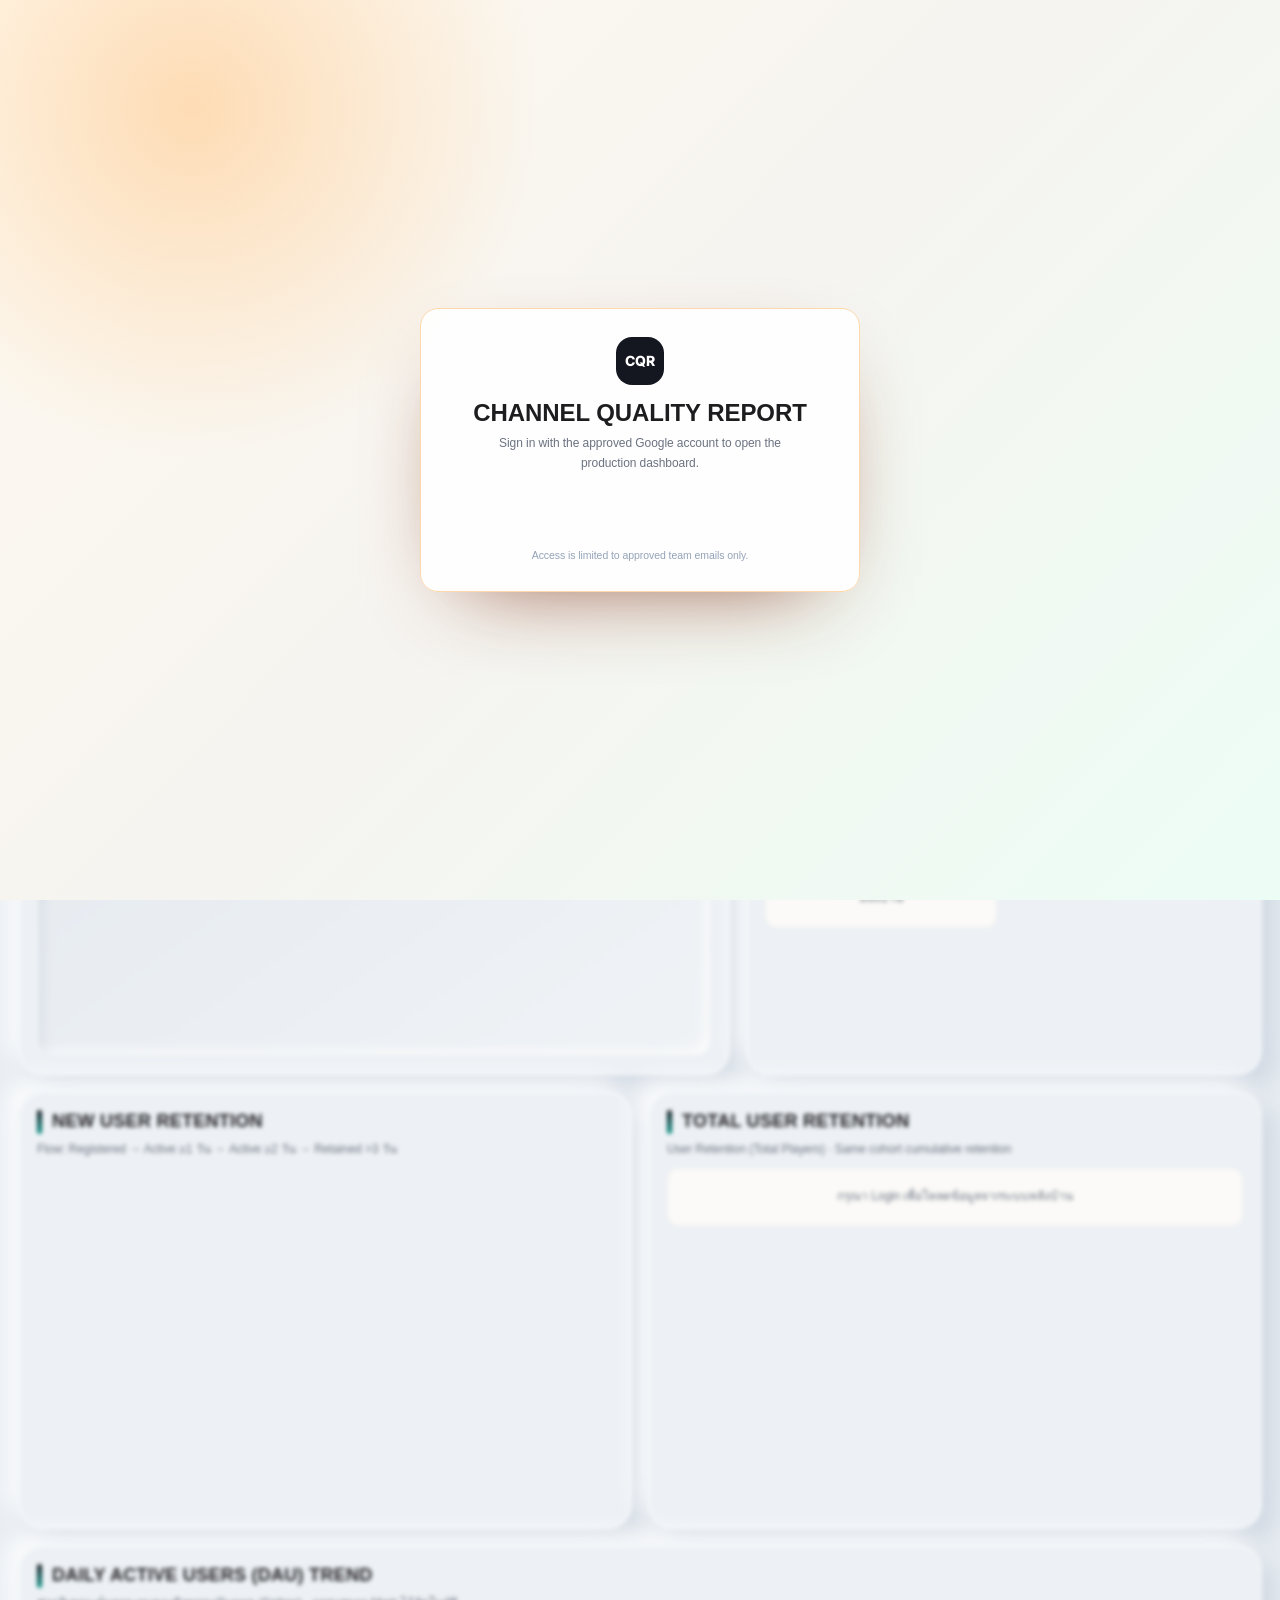
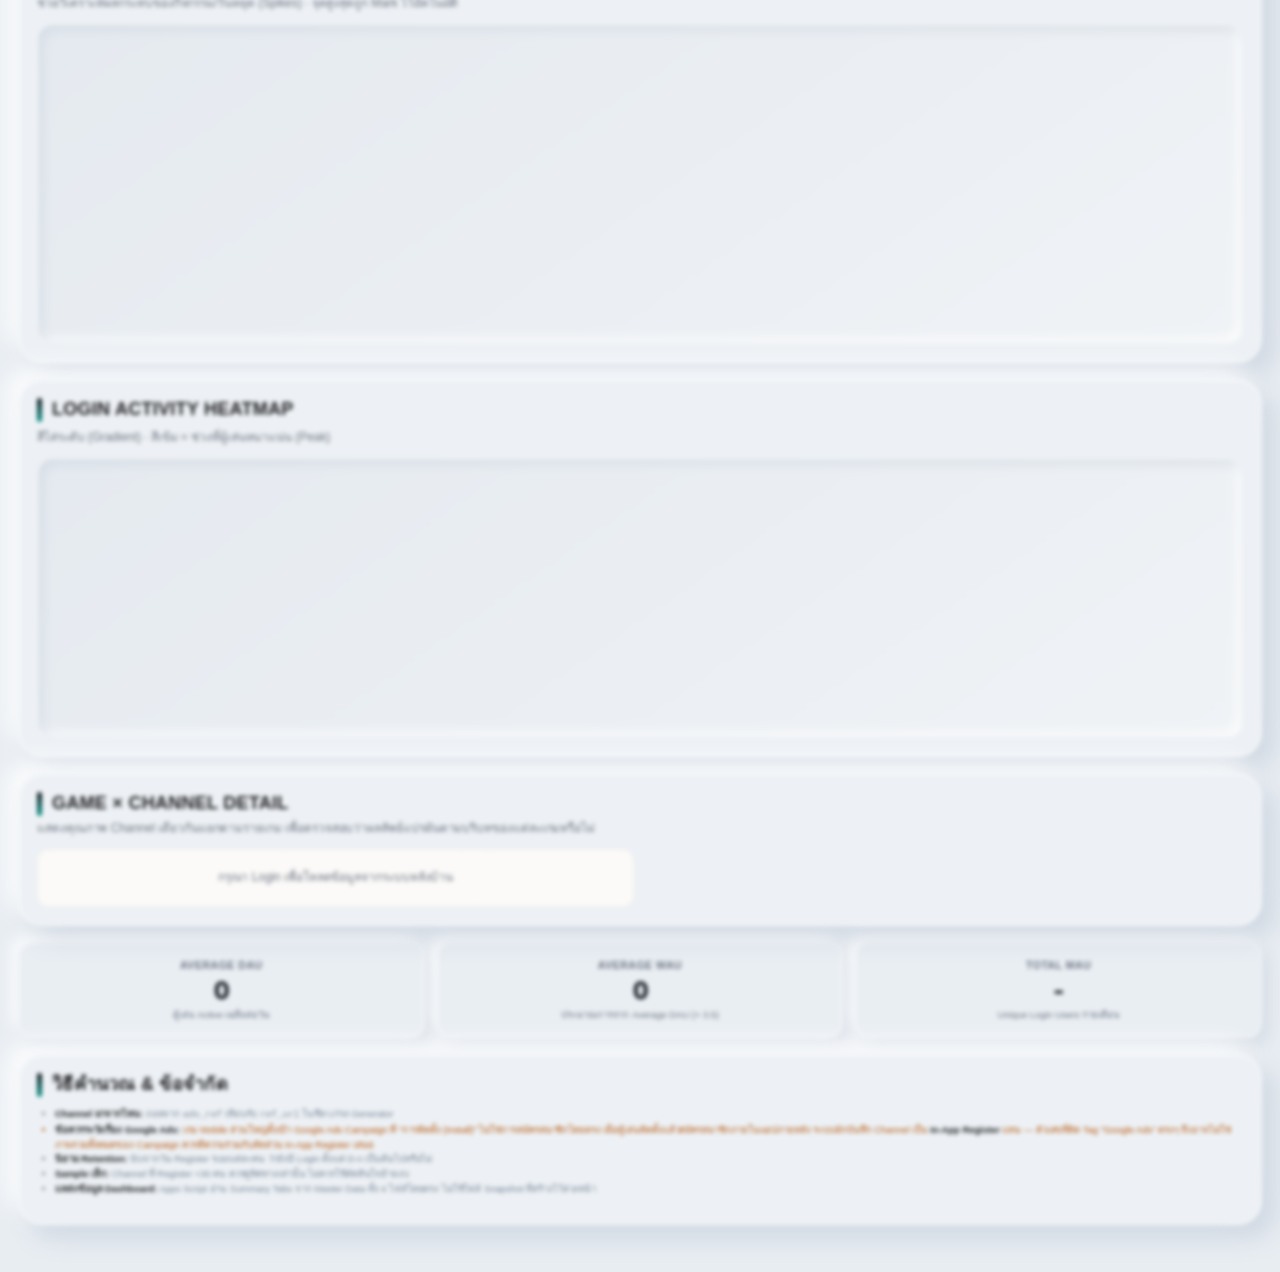
==== copilot.html @ e46ca147 "Improve Data Health layout and auto sync check 3519" ====
<!DOCTYPE html>
<!-- CQR UI V2 PRODUCTION ENTRY: copilot | generated from ui-v2-local/app on 2026-07-31T15:54:55 -->

<html lang="th">
<head>
  <meta charset="UTF-8">
  <meta name="viewport" content="width=device-width, initial-scale=1">
  <title>CQR Report</title>
  <meta name="description" content="CQR Report operations dashboard">
  <link rel="stylesheet" href="./ui-v2-local/app/assets/css/presentation-final/copilot-final.css?v=3519">
  <style id="cqr-daily-retention-critical-icons">.dr-ico{width:18px!important;height:18px!important;max-width:18px!important;max-height:18px!important;flex:none;vertical-align:-3px}.dr-ico-sm{width:15px!important;height:15px!important;max-width:15px!important;max-height:15px!important}.dr-ico-lg{width:22px!important;height:22px!important;max-width:22px!important;max-height:22px!important}</style>
  <link id="cqr-daily-retention-v3502-style" rel="stylesheet" href="./ui-v2-local/app/assets/css/daily-retention.css?v=3502">
  <!-- CQR SHARED SIDEBAR START -->
  <link rel="stylesheet" href="./ui-v2-local/app/assets/css/shared-shell/shared-sidebar-host.css">
  <!-- CQR SHARED SIDEBAR END -->
</head>
<body>
  <div id="app" class="app-shell">
    <cqr-shared-sidebar id="sidebar" aria-label="Main navigation"></cqr-shared-sidebar>
    <div class="app-main">
      <header id="topbar" class="topbar"></header>
      <main id="page-content" class="page-content" tabindex="-1"></main>
    </div>
  </div>
  <div id="modal-root"></div>
  <div id="toast-root" class="toast-root" aria-live="polite"></div>
  <script type="module" src="./ui-v2-local/app/assets/js/presentation-final/app.js?v=3519"></script>
  <!-- CQR SHARED SIDEBAR START -->
  <script src="./ui-v2-local/app/assets/js/shared-shell/shared-sidebar.js?v=3518"></script>
  <!-- CQR SHARED SIDEBAR END -->
</body>
</html>
---- ui-v2-local/app/assets/css/presentation-final/copilot-final.css ----
/* ===== SOURCE: tokens.css ===== */
:root {
  --font-body: -apple-system, BlinkMacSystemFont, "SF Pro Text", "SF Pro Display", "Helvetica Neue", "Sukhumvit Set", "Thonburi", "Noto Sans Thai", Arial, sans-serif;
  --font-display: -apple-system, BlinkMacSystemFont, "SF Pro Display", "Helvetica Neue", "Sukhumvit Set", "Thonburi", "Noto Sans Thai", Arial, sans-serif;

  --bg: #e9edf3;
  --bg-2: #f2f4f7;
  --surface: #eef1f5;
  --surface-raised: #f7f8fa;
  --paper: #ffffff;
  --ink: #1d1d1f;
  --ink-2: #3a3a3c;
  --muted: #6e6e73;
  --faint: #9a9aa0;
  --line: rgba(29, 29, 31, .095);
  --line-strong: rgba(29, 29, 31, .16);

  --charcoal: #1d1d1f;
  --charcoal-2: #303034;
  --warm: #ff7a45;
  --warm-2: #ff9b70;
  --warm-soft: #fff0e8;
  --warm-softer: #f8eee9;
  --green: #21875a;
  --green-soft: #e7f6ed;
  --amber: #b66a13;
  --amber-soft: #fff4df;
  --red: #c83c55;
  --red-soft: #fdecef;
  --info: #50657d;
  --info-soft: #e9eff5;
  --purple: #7661a8;
  --purple-soft: #f0edf8;

  --sidebar-width: 286px;
  --sidebar-collapsed-width: 86px;
  --radius-xs: 10px;
  --radius-sm: 14px;
  --radius-md: 18px;
  --radius-lg: 24px;
  --radius-xl: 30px;

  --shadow-raised:
    10px 10px 24px rgba(157, 168, 186, .26),
    -10px -10px 24px rgba(255, 255, 255, .86);
  --shadow-raised-sm:
    5px 5px 13px rgba(157, 168, 186, .23),
    -5px -5px 13px rgba(255, 255, 255, .82);
  --shadow-inset:
    inset 3px 3px 8px rgba(157, 168, 186, .18),
    inset -3px -3px 8px rgba(255, 255, 255, .74);
  --shadow-warm:
    10px 10px 24px rgba(157, 168, 186, .24),
    -10px -10px 24px rgba(255, 255, 255, .84),
    0 0 0 1px rgba(255, 122, 69, .14),
    0 12px 34px rgba(255, 122, 69, .12);
  --shadow-menu: 0 22px 60px rgba(32, 36, 44, .18);
  --ease: cubic-bezier(.2, .75, .2, 1);
}

/* ===== SOURCE: base.css ===== */
* { box-sizing: border-box; }
html { min-width: 320px; background: var(--bg); }
body {
  margin: 0;
  min-height: 100vh;
  color: var(--ink);
  background:
    radial-gradient(circle at 10% 2%, rgba(255,255,255,.96), transparent 27%),
    radial-gradient(circle at 87% 4%, rgba(255,240,232,.52), transparent 22%),
    var(--bg);
  font-family: var(--font-body);
  font-size: 14px;
  line-height: 1.47;
  letter-spacing: -.005em;
  -webkit-font-smoothing: antialiased;
  text-rendering: optimizeLegibility;
}
button, input, select, textarea { font: inherit; color: inherit; }
button, a { -webkit-tap-highlight-color: transparent; }
button { border: 0; }
a { color: inherit; text-decoration: none; }
h1,h2,h3,h4,p { margin-top: 0; }
svg { display: block; }
.num { font-variant-numeric: tabular-nums; letter-spacing: -.025em; }
.is-hidden { display: none !important; }
.sr-only { position:absolute;width:1px;height:1px;padding:0;margin:-1px;overflow:hidden;clip:rect(0,0,0,0);white-space:nowrap;border:0; }
:focus-visible { outline: 3px solid rgba(255, 122, 69, .30); outline-offset: 3px; }
::selection { background: rgba(255, 122, 69, .22); }

/* ===== SOURCE: layout.css ===== */
.app-shell {
  min-height: 100vh;
  display: grid;
  grid-template-columns: var(--sidebar-width) minmax(0, 1fr);
  gap: 18px;
  padding: 14px;
  transition: grid-template-columns 240ms var(--ease);
}
.app-shell.sidebar-collapsed { grid-template-columns: var(--sidebar-collapsed-width) minmax(0,1fr); }
.sidebar {
  position: sticky;
  top: 14px;
  height: calc(100vh - 28px);
  display: flex;
  flex-direction: column;
  overflow: hidden;
  border: 1px solid rgba(255,255,255,.72);
  border-radius: var(--radius-xl);
  background: rgba(239,242,247,.92);
  box-shadow: var(--shadow-raised);
  backdrop-filter: blur(22px);
}
.app-main { min-width: 0; }
.topbar {
  position: sticky;
  z-index: 30;
  top: 14px;
  min-height: 106px;
  display: flex;
  align-items: center;
  justify-content: space-between;
  gap: 22px;
  margin-bottom: 18px;
  padding: 17px 20px;
  border: 1px solid rgba(255,255,255,.74);
  border-radius: var(--radius-lg);
  background: rgba(239,242,247,.88);
  box-shadow: var(--shadow-raised-sm);
  backdrop-filter: blur(20px);
}
.page-content { min-width: 0; padding: 2px 2px 38px; }
.page-grid { display:grid; gap:18px; }
.grid-2 { display:grid; grid-template-columns: repeat(2,minmax(0,1fr)); gap:16px; }
.grid-3 { display:grid; grid-template-columns: repeat(3,minmax(0,1fr)); gap:16px; }
.grid-4 { display:grid; grid-template-columns: repeat(4,minmax(0,1fr)); gap:16px; }
.grid-main-aside { display:grid; grid-template-columns:minmax(0,1.7fr) minmax(300px,.75fr); gap:16px; align-items:start; }
.grid-wide-aside { display:grid; grid-template-columns:minmax(0,1.35fr) minmax(340px,.65fr); gap:16px; align-items:start; }
.span-2 { grid-column: span 2; }

/* ===== SOURCE: components.css ===== */
/* Brand and sidebar */
.brand-block { display:flex;align-items:center;gap:11px;padding:20px 17px 14px;position:relative; }
.brand-mark {
  width:43px;height:43px;display:grid;place-items:center;flex:0 0 auto;border-radius:14px;
  color:#fff;background:linear-gradient(145deg,#2d2d30,#141416);
  box-shadow:6px 6px 14px rgba(35,37,42,.28),-5px -5px 14px rgba(255,255,255,.7);
}
.brand-mark .app-icon { width:23px;height:23px; }
.brand-name { font-size:18px;line-height:1.05;font-weight:700;letter-spacing:-.035em; }
.brand-subtitle { margin-top:4px;color:var(--muted);font-size:9.5px;font-weight:650;letter-spacing:.075em;text-transform:uppercase; }
.sidebar-toggle {
  width:36px;height:36px;display:grid;place-items:center;margin-left:auto;border-radius:12px;background:var(--surface);
  box-shadow:var(--shadow-raised-sm);cursor:pointer;transition:transform 160ms var(--ease),box-shadow 160ms var(--ease),background 160ms var(--ease);
}
.sidebar-toggle:hover { transform:translateY(-1px);background:var(--surface-raised); }
.sidebar-toggle:active { transform:none;box-shadow:var(--shadow-inset); }
.sidebar-scroll { min-height:0;flex:1;overflow-y:auto;padding:3px 13px 14px;scrollbar-width:thin; }
.nav-group + .nav-group { margin-top:22px; }
.nav-group-label { margin:0 10px 8px;color:var(--faint);font-size:10px;font-weight:650;letter-spacing:.075em;text-transform:uppercase; }
.nav-list { display:grid;gap:6px; }
.nav-item,.nav-parent,.nav-child {
  width:100%;min-height:43px;display:flex;align-items:center;gap:11px;padding:0 13px;border-radius:999px;
  background:transparent;color:#667084;cursor:pointer;text-align:left;
  transition:color 150ms var(--ease),background 150ms var(--ease),box-shadow 150ms var(--ease),transform 150ms var(--ease);
}
.nav-item:hover,.nav-parent:hover,.nav-child:hover { color:var(--ink);background:rgba(255,255,255,.5);box-shadow:var(--shadow-raised-sm);transform:translateY(-1px); }
.nav-item:active,.nav-parent:active,.nav-child:active { transform:none;box-shadow:var(--shadow-inset); }
.nav-item.active,.nav-child.active {
  color:#fff;background:linear-gradient(145deg,#29292c,#151517);
  box-shadow:6px 7px 15px rgba(45,48,56,.24),-5px -5px 14px rgba(255,255,255,.6);
}
.nav-parent.section-active { color:var(--ink);font-weight:650;background:rgba(255,240,232,.64); }
.nav-icon,.app-icon { width:19px;height:19px;flex:0 0 auto;fill:none;stroke:currentColor;stroke-width:1.8;stroke-linecap:round;stroke-linejoin:round; }
.nav-text { min-width:0;flex:1;font-size:13.5px;font-weight:600;white-space:nowrap; }
.nav-chevron { width:14px;height:14px;transition:transform 170ms var(--ease); }
.nav-parent[aria-expanded="true"] .nav-chevron { transform:rotate(180deg); }
.nav-children { display:grid;grid-template-rows:0fr;transition:grid-template-rows 190ms var(--ease); }
.nav-children.open { grid-template-rows:1fr; }
.nav-children-inner { min-height:0;overflow:hidden;display:grid;gap:4px;padding-left:18px; }
.nav-children.open .nav-children-inner { padding-top:6px;padding-bottom:4px; }
.nav-child { min-height:37px;font-size:12.5px; }
.nav-child .nav-icon { width:17px;height:17px; }
.sidebar-footer { position:relative;padding:13px;border-top:1px solid var(--line); }
.profile-card {
  width:100%;display:grid;grid-template-columns:40px minmax(0,1fr) auto;align-items:center;gap:10px;padding:10px 11px;
  border-radius:17px;background:var(--surface);box-shadow:var(--shadow-raised-sm);cursor:pointer;text-align:left;
  transition:transform 150ms var(--ease),box-shadow 150ms var(--ease),background 150ms var(--ease);
}
.profile-card:hover { transform:translateY(-1px);background:var(--surface-raised); }
.profile-card:active { transform:none;box-shadow:var(--shadow-inset); }
.profile-avatar { width:40px;height:40px;display:grid;place-items:center;border-radius:50%;background:#fff;color:#495b70;font-size:14px;font-weight:700;box-shadow:var(--shadow-raised-sm); }
.profile-name { overflow:hidden;font-size:13.5px;font-weight:650;text-overflow:ellipsis;white-space:nowrap; }
.profile-meta { overflow:hidden;margin-top:2px;color:var(--muted);font-size:10.5px;text-overflow:ellipsis;white-space:nowrap; }
.profile-more { width:22px;height:22px;display:grid;place-items:center;color:var(--ink); }
.profile-popover {
  position:absolute;z-index:90;left:13px;right:13px;bottom:77px;display:none;padding:7px;border:1px solid rgba(255,255,255,.8);
  border-radius:17px;background:rgba(250,250,251,.97);box-shadow:var(--shadow-menu);backdrop-filter:blur(18px);
}
.profile-popover.open { display:grid;gap:3px;animation:menu-in 160ms var(--ease); }
.profile-menu-item { min-height:39px;display:flex;align-items:center;gap:10px;padding:0 11px;border-radius:11px;background:transparent;color:var(--ink-2);cursor:pointer;text-align:left;font-size:12.5px;font-weight:600; }
.profile-menu-item:hover { background:#ececef;color:var(--ink); }
.profile-menu-item.signout:hover { background:var(--red-soft);color:var(--red); }
@keyframes menu-in { from{opacity:0;transform:translateY(6px) scale(.98)} }

/* Collapsed sidebar */
.app-shell.sidebar-collapsed .brand-copy,.app-shell.sidebar-collapsed .nav-group-label,.app-shell.sidebar-collapsed .nav-text,.app-shell.sidebar-collapsed .nav-chevron,.app-shell.sidebar-collapsed .profile-copy,.app-shell.sidebar-collapsed .profile-more { display:none; }
.app-shell.sidebar-collapsed .brand-block { justify-content:center;padding-inline:9px; }
.app-shell.sidebar-collapsed .sidebar-toggle { position:absolute;top:21px;right:-8px;width:28px;height:28px; }
.app-shell.sidebar-collapsed .sidebar-scroll { padding-inline:9px; }
.app-shell.sidebar-collapsed .nav-item,.app-shell.sidebar-collapsed .nav-parent,.app-shell.sidebar-collapsed .nav-child { justify-content:center;padding:0; }
.app-shell.sidebar-collapsed .nav-children { display:none; }
.app-shell.sidebar-collapsed .profile-card { grid-template-columns:1fr;padding:8px; }
.app-shell.sidebar-collapsed .profile-avatar { margin:auto; }
.app-shell.sidebar-collapsed .profile-popover { left:76px;right:auto;bottom:14px;width:190px; }

/* Topbar */
.page-heading { min-width:210px; }
.page-eyebrow { color:var(--warm);font-size:10px;font-weight:700;letter-spacing:.09em;text-transform:uppercase; }
.page-title { margin:2px 0 0;font-size:clamp(30px,2.65vw,42px);line-height:1.04;font-weight:680;letter-spacing:-.052em; }
.page-description { margin:8px 0 0;color:var(--muted);font-size:12px; }
.topbar-actions { display:flex;align-items:center;justify-content:flex-end;gap:9px;flex-wrap:wrap; }
.filter-control { min-height:45px;display:flex;align-items:center;gap:8px;padding:0 12px;border-radius:15px;background:var(--surface);box-shadow:var(--shadow-raised-sm); }
.filter-control .app-icon { width:17px;height:17px;color:#555b64; }
.filter-copy { display:grid;line-height:1.05; }
.filter-label { color:var(--muted);font-size:9px;font-weight:600; }
.filter-control select { min-width:80px;border:0;outline:0;appearance:none;background:transparent;font-size:12.5px;font-weight:650;cursor:pointer; }
.period-segment { display:flex;align-items:center;padding:4px;border-radius:999px;background:#dedfe4;box-shadow:var(--shadow-inset); }
.segment-button { min-height:36px;padding:0 13px;border-radius:999px;background:transparent;color:#4e4e53;cursor:pointer;font-size:11.5px;font-weight:600;transition:all 150ms var(--ease); }
.segment-button:hover { color:var(--ink); }
.segment-button.active { background:var(--charcoal);color:#fff;box-shadow:0 6px 14px rgba(29,29,31,.22); }
.export-menu { position:relative; }
.export-trigger { min-height:45px;display:flex;align-items:center;gap:8px;padding:0 15px;border-radius:15px;background:var(--charcoal);color:#fff;box-shadow:0 8px 18px rgba(29,29,31,.2);cursor:pointer;font-size:12px;font-weight:650; }
.export-trigger:hover { background:#323236;transform:translateY(-1px); }
.export-trigger:active { transform:none; }
.export-popover { position:absolute;z-index:80;right:0;top:52px;width:190px;display:none;padding:7px;border-radius:15px;background:rgba(251,251,252,.98);box-shadow:var(--shadow-menu);border:1px solid rgba(255,255,255,.85); }
.export-menu.open .export-popover { display:grid;gap:3px;animation:menu-in 150ms var(--ease); }
.export-option { min-height:39px;display:flex;align-items:center;gap:9px;padding:0 10px;border-radius:10px;background:transparent;cursor:pointer;text-align:left;font-size:12px;font-weight:600; }
.export-option:hover { background:var(--warm-soft);color:#8c3f1e; }

/* Universal cards and controls */
.surface-card { position:relative;overflow:hidden;border:1px solid rgba(255,255,255,.65);border-radius:var(--radius-lg);background:var(--surface);box-shadow:var(--shadow-raised); }
.surface-card::before { content:"";position:absolute;inset:0;z-index:0;pointer-events:none;background:linear-gradient(145deg,rgba(255,255,255,.40),transparent 48%,rgba(150,161,180,.03)); }
.surface-card > * { position:relative;z-index:1; }
.surface-card.warm-card { background:linear-gradient(145deg,#f9f4f1,#eee5e0);box-shadow:var(--shadow-warm); }
.card-header { display:flex;align-items:flex-start;justify-content:space-between;gap:14px;padding:20px 22px 0; }
.card-title { margin:0;font-size:17px;line-height:1.25;font-weight:660;letter-spacing:-.025em; }
.card-description { margin:5px 0 0;color:var(--muted);font-size:11.5px;line-height:1.48; }
.card-body { padding:19px 22px 22px; }
.card-footer { display:flex;align-items:center;justify-content:space-between;gap:10px;padding:0 22px 20px; }
.button { min-height:42px;display:inline-flex;align-items:center;justify-content:center;gap:8px;padding:0 16px;border-radius:999px;background:var(--surface);box-shadow:var(--shadow-raised-sm);cursor:pointer;font-size:12.5px;font-weight:650;transition:all 150ms var(--ease); }
.button:hover { transform:translateY(-1px);background:var(--surface-raised); }
.button:active { transform:none;box-shadow:var(--shadow-inset); }
.button.primary { background:var(--charcoal);color:#fff;box-shadow:0 8px 18px rgba(29,29,31,.2); }
.button.primary:hover { background:#333336; }
.button.warm { background:linear-gradient(145deg,var(--warm-2),var(--warm));color:#fff;box-shadow:0 9px 20px rgba(255,122,69,.24); }
.button.warm:hover { filter:saturate(1.05); }
.button.danger { background:var(--red-soft);color:var(--red);box-shadow:none; }
.button.ghost { background:transparent;box-shadow:none;border:1px solid var(--line-strong); }
.button.small { min-height:34px;padding:0 12px;font-size:11.5px; }
.button:disabled { opacity:.45;cursor:not-allowed;transform:none;box-shadow:none; }
.icon-button { width:40px;height:40px;display:grid;place-items:center;border-radius:50%;background:var(--surface);box-shadow:var(--shadow-raised-sm);cursor:pointer;transition:all 150ms var(--ease); }
.icon-button:hover { transform:translateY(-1px);background:var(--surface-raised); }
.icon-button:active { transform:none;box-shadow:var(--shadow-inset); }
.status-pill { min-height:26px;display:inline-flex;align-items:center;gap:6px;padding:0 10px;border-radius:999px;font-size:10.5px;font-weight:650;white-space:nowrap; }
.status-pill.ready { background:var(--green-soft);color:var(--green); }
.status-pill.running { background:var(--info-soft);color:var(--info); }
.status-pill.warning { background:var(--amber-soft);color:var(--amber); }
.status-pill.danger { background:var(--red-soft);color:var(--red); }
.status-pill.warm { background:var(--warm-soft);color:#a64b24; }
.form-control { width:100%;min-height:44px;border:0;border-radius:14px;background:var(--surface);box-shadow:var(--shadow-inset);padding:0 13px;outline:0;font-size:12.5px; }
textarea.form-control { min-height:96px;padding-top:12px;resize:vertical; }
.form-control:focus { box-shadow:var(--shadow-inset),0 0 0 2px rgba(255,122,69,.22); }
.form-field { display:grid;gap:6px; }
.form-label { color:var(--muted);font-size:10px;font-weight:650;letter-spacing:.045em;text-transform:uppercase; }
.form-help { color:var(--muted);font-size:10.5px;line-height:1.5; }
.form-grid { display:grid;grid-template-columns:repeat(3,minmax(0,1fr));gap:12px; }
.toolbar { display:flex;align-items:center;gap:9px;flex-wrap:wrap; }
.divider { height:1px;background:var(--line); }
.metric-grid { display:grid;grid-template-columns:repeat(4,minmax(0,1fr));gap:12px; }
.metric-box { padding:13px;border-radius:15px;background:rgba(255,255,255,.36);box-shadow:var(--shadow-inset); }
.metric-label { color:var(--faint);font-size:9.5px;font-weight:650;letter-spacing:.055em;text-transform:uppercase; }
.metric-value { margin-top:5px;font-size:16px;font-weight:680;overflow-wrap:anywhere; }
.progress-track { height:7px;overflow:hidden;border-radius:99px;background:#dfe3e9;box-shadow:var(--shadow-inset); }
.progress-fill { height:100%;border-radius:inherit;background:linear-gradient(90deg,var(--warm),var(--warm-2));transition:width 380ms var(--ease); }
.list-stack { display:grid;gap:9px; }
.list-item { display:flex;align-items:flex-start;gap:11px;padding:12px 13px;border-radius:15px;background:rgba(255,255,255,.42);box-shadow:var(--shadow-raised-sm); }
.list-item-icon { width:36px;height:36px;display:grid;place-items:center;flex:0 0 auto;border-radius:12px;background:var(--warm-soft);color:var(--warm); }
.list-item-title { font-size:12.5px;font-weight:650; }
.list-item-meta { margin-top:3px;color:var(--muted);font-size:10.5px;line-height:1.5; }
.notice { padding:12px 14px;border-radius:14px;font-size:11.5px;line-height:1.55; }
.notice.info { background:var(--info-soft);color:#40566d; }
.notice.warm { background:var(--warm-soft);color:#884222; }
.notice.success { background:var(--green-soft);color:#17613f; }
.notice.danger { background:var(--red-soft);color:#9d2e43; }
.empty-state { padding:28px;border:1px dashed var(--line-strong);border-radius:17px;text-align:center;color:var(--muted); }
.table-wrap { overflow:auto;border-radius:16px;background:rgba(255,255,255,.34); }
table { width:100%;border-collapse:collapse;font-size:11.5px; }
th { padding:10px 11px;border-bottom:1px solid var(--line-strong);color:var(--muted);font-size:9.5px;font-weight:650;letter-spacing:.045em;text-align:left;text-transform:uppercase;white-space:nowrap; }
td { padding:11px;border-bottom:1px solid var(--line);vertical-align:top; }
tbody tr:last-child td { border-bottom:0; }
tbody tr:hover { background:rgba(255,255,255,.38); }
.checkbox-row { display:flex;align-items:flex-start;gap:9px; }
.checkbox-row input { margin-top:2px;accent-color:var(--charcoal); }
.segmented { display:inline-flex;padding:4px;border-radius:999px;background:#dedfe4;box-shadow:var(--shadow-inset); }
.segmented button { min-height:35px;padding:0 14px;border-radius:999px;background:transparent;color:#4d4d51;cursor:pointer;font-size:11.5px;font-weight:600; }
.segmented button.active { background:var(--charcoal);color:#fff;box-shadow:0 6px 14px rgba(29,29,31,.2); }
.stepper { display:grid;grid-template-columns:repeat(4,minmax(0,1fr));gap:8px; }
.step { display:grid;gap:6px;padding:12px;border-radius:15px;background:rgba(255,255,255,.38);border:1px solid transparent; }
.step.active { border-color:rgba(255,122,69,.28);background:var(--warm-soft); }
.step.done { background:var(--green-soft); }
.step-index { width:25px;height:25px;display:grid;place-items:center;border-radius:50%;background:var(--charcoal);color:#fff;font-size:10px;font-weight:700; }
.step.done .step-index { background:var(--green); }
.step-title { font-size:11.5px;font-weight:650; }
.step-meta { color:var(--muted);font-size:9.5px; }
.code-chip { display:inline-flex;padding:3px 7px;border-radius:7px;background:rgba(255,255,255,.55);font-family:ui-monospace,SFMono-Regular,Menlo,monospace;font-size:10px;overflow-wrap:anywhere; }
.toast-root { position:fixed;z-index:120;right:20px;bottom:20px;display:grid;gap:9px; }
.toast { min-width:250px;max-width:370px;padding:13px 15px;border-radius:14px;background:var(--charcoal);color:#fff;box-shadow:var(--shadow-menu);font-size:12px;animation:toast-in 180ms var(--ease); }
@keyframes toast-in { from{opacity:0;transform:translateY(8px)} }
.modal-backdrop { position:fixed;z-index:110;inset:0;display:grid;place-items:center;padding:20px;background:rgba(40,42,48,.28);backdrop-filter:blur(5px); }
.modal { width:min(560px,100%);border-radius:22px;background:var(--surface-raised);box-shadow:var(--shadow-menu);padding:22px; }
.modal h3 { margin-bottom:6px;font-size:20px;font-weight:680; }
.modal p { color:var(--muted);font-size:12px; }

/* ===== SOURCE: pages.css ===== */
/* Dashboard */
.kpi-card { min-height:128px;display:grid;grid-template-columns:50px minmax(0,1fr);align-items:center;gap:14px;padding:18px; }
.kpi-icon { width:50px;height:50px;display:grid;place-items:center;border-radius:16px;background:var(--surface);box-shadow:var(--shadow-raised-sm);color:var(--info); }
.kpi-icon.warm { background:var(--warm-soft);color:var(--warm); }
.kpi-icon.green { background:var(--green-soft);color:var(--green); }
.kpi-icon.purple { background:var(--purple-soft);color:var(--purple); }
.kpi-label { color:var(--muted);font-size:10.5px;font-weight:600; }
.kpi-value { margin-top:2px;font-size:29px;line-height:1;font-weight:700;letter-spacing:-.045em; }
.kpi-foot { margin-top:5px;color:var(--faint);font-size:10px; }
.delta { display:inline-flex;align-items:center;gap:4px;margin-left:4px;font-weight:650; }
.delta.up { color:var(--green); }.delta.down { color:var(--red); }
.overview-layout { display:grid;grid-template-columns:minmax(0,.8fr) minmax(0,1.2fr);gap:16px; }
.overview-stats { display:grid;grid-template-columns:repeat(2,minmax(0,1fr));gap:10px; }
.overview-stat { padding:14px;border-radius:15px;background:rgba(255,255,255,.38);box-shadow:var(--shadow-inset); }
.overview-stat b { display:block;font-size:22px;font-weight:690;letter-spacing:-.035em; }
.overview-stat span { color:var(--muted);font-size:10.5px; }
.ai-summary-list { display:grid;gap:9px; }
.ai-summary-line { display:grid;grid-template-columns:auto minmax(0,1fr);gap:9px;padding:10px 0;border-bottom:1px solid var(--line);font-size:11.5px;line-height:1.55; }
.ai-summary-line:last-child { border-bottom:0; }
.ai-tag { height:22px;display:inline-flex;align-items:center;padding:0 8px;border-radius:999px;background:rgba(255,255,255,.58);color:#8c4424;font-size:9px;font-weight:700;white-space:nowrap; }
.chart-shell { min-height:270px;display:flex;flex-direction:column; }
.chart-legend { display:flex;align-items:center;gap:13px;flex-wrap:wrap;color:var(--muted);font-size:10px; }
.legend-item { display:flex;align-items:center;gap:5px; }.legend-dot { width:8px;height:8px;border-radius:50%; }
.svg-chart { width:100%;height:auto;min-height:205px;overflow:visible; }
.chart-label { fill:#777b82;font-size:10px;font-family:var(--font-body); }
.chart-gridline { stroke:rgba(29,29,31,.09);stroke-width:1; }
.chart-line-main { fill:none;stroke:var(--warm);stroke-width:3;stroke-linecap:round;stroke-linejoin:round; }
.chart-line-secondary { fill:none;stroke:#697b8c;stroke-width:2.2;stroke-linecap:round;stroke-linejoin:round; }
.chart-area { fill:url(#warmArea); }
.chart-point { fill:var(--surface-raised);stroke:var(--warm);stroke-width:2; }
.bar-list { display:grid;gap:12px; }
.bar-row { display:grid;grid-template-columns:140px minmax(0,1fr) 48px;gap:10px;align-items:center; }
.bar-label { font-size:11.5px;font-weight:600; }
.bar-track { height:10px;border-radius:99px;background:#dde1e7;box-shadow:var(--shadow-inset);overflow:hidden; }
.bar-fill { height:100%;border-radius:inherit;background:linear-gradient(90deg,#6d7885,#9aa5b1); }
.bar-fill.warm { background:linear-gradient(90deg,var(--warm),var(--warm-2)); }
.bar-value { text-align:right;font-size:11px;font-weight:650; }
.channel-name { display:flex;align-items:center;gap:7px;font-weight:600; }.channel-dot { width:8px;height:8px;border-radius:50%; }
.verdict { min-width:220px;color:var(--muted);line-height:1.5; }

/* AI Insight */
.ai-layout { display:grid;grid-template-columns:minmax(0,1.45fr) minmax(310px,.55fr);gap:16px;align-items:start; }
.ai-context { display:grid;grid-template-columns:repeat(5,minmax(0,1fr)) auto;gap:10px;align-items:end; }
.ai-chat-card { min-height:650px;display:grid;grid-template-rows:auto 1fr auto; }
.ai-chat-head { padding:21px 22px;background:linear-gradient(135deg,#f8ede7,#eee2dc);border-bottom:1px solid rgba(255,122,69,.15); }
.ai-chat-head-row { display:flex;align-items:center;justify-content:space-between;gap:12px; }
.ai-chat-title { display:flex;align-items:center;gap:11px; }.ai-chat-title-icon { width:42px;height:42px;display:grid;place-items:center;border-radius:14px;background:var(--warm-soft);color:var(--warm);box-shadow:var(--shadow-raised-sm); }
.ai-feed { max-height:600px;overflow:auto;display:grid;align-content:start;gap:13px;padding:20px 22px;background:linear-gradient(180deg,rgba(255,249,246,.58),rgba(238,241,245,.52)); }
.ai-message { max-width:82%;display:grid;grid-template-columns:32px minmax(0,1fr);gap:9px;align-items:start; }
.ai-message.user { justify-self:end;grid-template-columns:minmax(0,1fr) 32px; }
.ai-avatar { width:32px;height:32px;display:grid;place-items:center;border-radius:11px;background:var(--warm-soft);color:var(--warm);font-size:10px;font-weight:700;box-shadow:var(--shadow-raised-sm); }
.ai-message.user .ai-avatar { grid-column:2;background:var(--charcoal);color:#fff; }
.ai-bubble { padding:13px 15px;border-radius:16px;background:rgba(255,255,255,.62);box-shadow:var(--shadow-raised-sm);font-size:12.5px;line-height:1.68;white-space:pre-wrap; }
.ai-message.user .ai-bubble { grid-column:1;grid-row:1;background:#e3e5e9;color:#2f3034; }
.ai-composer { padding:15px 20px 19px;border-top:1px solid var(--line);background:rgba(246,247,249,.72); }
.ai-composer-row { display:grid;grid-template-columns:minmax(0,1fr) 48px;gap:9px; }
.ai-composer textarea { min-height:64px;max-height:150px; }
.send-button { width:48px;height:48px;align-self:end;display:grid;place-items:center;border-radius:50%;background:var(--charcoal);color:#fff;cursor:pointer;box-shadow:0 8px 18px rgba(29,29,31,.2); }
.suggest-grid { display:grid;grid-template-columns:repeat(2,minmax(0,1fr));gap:8px;margin-top:11px; }
.suggest-chip { padding:11px 12px;border-radius:14px;background:rgba(255,255,255,.48);box-shadow:var(--shadow-raised-sm);cursor:pointer;text-align:left;font-size:11px;font-weight:650;line-height:1.35; }
.suggest-chip:hover { background:var(--warm-soft);color:#7f3c20; }
.insight-card { padding:14px;border-radius:16px;background:rgba(255,255,255,.42);box-shadow:var(--shadow-raised-sm); }
.insight-card h4 { margin:0 0 4px;font-size:12.5px;font-weight:650; }.insight-card p { margin:0;color:var(--muted);font-size:10.5px;line-height:1.5; }

/* Raw and health */
.raw-hero { display:grid;grid-template-columns:84px minmax(0,1fr) minmax(300px,.75fr);gap:18px;align-items:center; }
.raw-icon { width:84px;height:84px;display:grid;place-items:center;border-radius:24px;background:var(--warm-soft);color:var(--warm);box-shadow:var(--shadow-raised-sm); }
.raw-main-title { margin:5px 0 0;font-size:24px;font-weight:690;letter-spacing:-.035em; }
.raw-meta { color:var(--muted);font-size:11px; }
.raw-side { display:grid;gap:10px;padding-left:18px;border-left:1px solid var(--line); }
.request-timeline { display:grid;grid-template-columns:repeat(4,minmax(0,1fr));gap:8px; }
.request-job { padding:12px;border-radius:15px;background:rgba(255,255,255,.38);box-shadow:var(--shadow-inset); }
.request-job b { display:block;font-size:12px; }.request-job span { color:var(--muted);font-size:9.5px; }
.health-score { display:grid;grid-template-columns:120px minmax(0,1fr);gap:18px;align-items:center; }
.score-ring { --score:88;width:110px;height:110px;display:grid;place-items:center;border-radius:50%;background:conic-gradient(var(--green) calc(var(--score)*1%),#dce1e7 0);position:relative; }
.score-ring::after { content:"";position:absolute;inset:10px;border-radius:50%;background:var(--surface);box-shadow:var(--shadow-inset); }
.score-ring strong { position:relative;z-index:1;font-size:29px;font-weight:700; }.score-ring small { position:relative;z-index:1;color:var(--muted);font-size:9px; }
.health-status-grid { display:grid;grid-template-columns:repeat(4,minmax(0,1fr));gap:10px; }
.health-status-card { padding:14px;border-radius:15px;background:rgba(255,255,255,.38);box-shadow:var(--shadow-inset); }
.health-status-card strong { display:block;margin-top:8px;font-size:23px;font-weight:690; }.health-status-card span { color:var(--muted);font-size:10px; }
.issue-card { display:grid;grid-template-columns:minmax(0,1fr) auto;gap:12px;padding:13px;border-radius:15px;background:rgba(255,255,255,.42);box-shadow:var(--shadow-raised-sm); }
.issue-card h4 { margin:0;font-size:12.5px;font-weight:650; }.issue-card p { margin:4px 0 0;color:var(--muted);font-size:10.5px;line-height:1.5; }
.pipeline-nodes { display:grid;grid-template-columns:repeat(3,minmax(0,1fr));gap:12px; }
.pipeline-node { padding:15px;border-radius:17px;background:rgba(255,255,255,.4);box-shadow:var(--shadow-raised-sm); }
.pipeline-node-head { display:flex;align-items:center;justify-content:space-between;gap:8px; }.pipeline-node h3 { margin:0;font-size:13px;font-weight:650; }.pipeline-node p { margin:8px 0 0;color:var(--muted);font-size:10.5px;line-height:1.5; }

/* Data Control */
.workflow-guide { display:grid;grid-template-columns:repeat(4,minmax(0,1fr));gap:10px; }
.workflow-step { padding:14px;border-radius:17px;background:rgba(255,255,255,.38);box-shadow:var(--shadow-raised-sm); }
.workflow-step strong { display:block;margin-top:8px;font-size:12px;font-weight:650; }.workflow-step p { margin:4px 0 0;color:var(--muted);font-size:10px;line-height:1.45; }
.workflow-number { width:27px;height:27px;display:grid;place-items:center;border-radius:50%;background:var(--charcoal);color:#fff;font-size:10px;font-weight:700; }
.run-card { display:grid;grid-template-columns:auto minmax(0,1fr) auto;gap:11px;align-items:start;padding:13px;border-radius:15px;background:rgba(255,255,255,.42);box-shadow:var(--shadow-raised-sm); }
.run-card h4 { margin:0;font-size:12px;font-weight:650; }.run-card p { margin:3px 0 0;color:var(--muted);font-size:10px;line-height:1.5; }
.safety-box { border:1px solid rgba(200,60,85,.18);background:var(--red-soft);border-radius:17px;padding:14px; }
.confirm-grid { display:grid;grid-template-columns:minmax(0,1fr) auto;gap:10px;align-items:end; }
.prerequisite-list { display:grid;gap:8px; }.prerequisite { display:flex;align-items:center;justify-content:space-between;gap:10px;padding:11px 12px;border-radius:14px;background:rgba(255,255,255,.4); }

/* User, Profile, preferences */
.permission-grid { display:grid;grid-template-columns:repeat(3,minmax(0,1fr));gap:8px; }
.permission-card { padding:10px;border-radius:13px;background:rgba(255,255,255,.36);box-shadow:var(--shadow-inset);font-size:10.5px; }
.profile-page-card { display:grid;grid-template-columns:110px minmax(0,1fr);gap:22px;align-items:start; }
.profile-large-avatar { width:104px;height:104px;display:grid;place-items:center;border-radius:50%;background:#fff;color:var(--info);font-size:31px;font-weight:700;box-shadow:var(--shadow-raised); }
.preference-list { display:grid;gap:10px; }.preference-row { display:grid;grid-template-columns:minmax(0,1fr) minmax(220px,.55fr);gap:20px;align-items:center;padding:14px 0;border-bottom:1px solid var(--line); }.preference-row:last-child { border-bottom:0; }
.preference-row h4 { margin:0;font-size:12.5px;font-weight:650; }.preference-row p { margin:3px 0 0;color:var(--muted);font-size:10.5px; }
.compact-tables table th,.compact-tables table td{padding-top:6px!important;padding-bottom:6px!important}
.json-preview{white-space:pre-wrap;overflow:auto;max-height:360px;background:rgba(255,255,255,.65);border:1px solid var(--line);border-radius:14px;padding:14px;font-size:11px;line-height:1.55}
.ai-busy-note{font-size:10px;color:var(--muted);grid-column:1/-1}

/* ===== SOURCE: responsive.css ===== */
@media (max-width: 1320px) {
  .topbar { align-items:flex-start;flex-direction:column; }
  .topbar-actions { width:100%;justify-content:flex-start; }
  .ai-context { grid-template-columns:repeat(3,minmax(0,1fr)); }
  .ai-context .button { grid-column:span 1; }
}
@media (max-width: 1120px) {
  .grid-4,.metric-grid,.health-status-grid { grid-template-columns:repeat(2,minmax(0,1fr)); }
  .grid-main-aside,.grid-wide-aside,.ai-layout { grid-template-columns:1fr; }
  .raw-hero { grid-template-columns:74px minmax(0,1fr); }
  .raw-side { grid-column:1/-1;padding:14px 0 0;border-left:0;border-top:1px solid var(--line); }
  .pipeline-nodes,.permission-grid { grid-template-columns:1fr; }
}
@media (max-width: 900px) {
  .app-shell { grid-template-columns:var(--sidebar-collapsed-width) minmax(0,1fr); }
  .app-shell .brand-copy,.app-shell .nav-group-label,.app-shell .nav-text,.app-shell .nav-chevron,.app-shell .profile-copy,.app-shell .profile-more { display:none; }
  .app-shell .brand-block { justify-content:center;padding-inline:9px; }
  .app-shell .sidebar-toggle { display:none; }
  .app-shell .sidebar-scroll { padding-inline:9px; }
  .app-shell .nav-item,.app-shell .nav-parent,.app-shell .nav-child { justify-content:center;padding:0; }
  .app-shell .nav-children { display:none; }
  .app-shell .profile-card { grid-template-columns:1fr;padding:8px; }
  .app-shell .profile-avatar { margin:auto; }
  .app-shell .profile-popover { left:76px;right:auto;bottom:14px;width:190px; }
  .overview-layout,.grid-2,.grid-3 { grid-template-columns:1fr; }
  .form-grid { grid-template-columns:repeat(2,minmax(0,1fr)); }
  .workflow-guide,.stepper,.request-timeline { grid-template-columns:repeat(2,minmax(0,1fr)); }
}
@media (max-width: 680px) {
  .app-shell { display:block;padding:10px; }
  .sidebar { position:fixed;z-index:60;left:10px;right:10px;bottom:10px;top:auto;width:auto;height:72px;display:block;border-radius:22px; }
  .brand-block,.nav-group-label,.nav-parent,.nav-children,.sidebar-footer { display:none !important; }
  .sidebar-scroll { height:100%;overflow:hidden;padding:9px; }
  .nav-group + .nav-group { margin-top:0; }
  .nav-list { height:100%;grid-auto-flow:column;grid-auto-columns:1fr;gap:6px; }
  .nav-item { height:100%;min-height:0;justify-content:center;padding:0; }
  .nav-item.admin-mobile-hidden { display:none; }
  .app-main { padding-bottom:84px; }
  .topbar { position:static;margin-bottom:12px;padding:15px; }
  .topbar-actions { display:grid;grid-template-columns:1fr 1fr;width:100%; }
  .filter-control { min-width:0; }
  .filter-control select { min-width:0;width:100%; }
  .period-segment { grid-column:1/-1;justify-content:stretch; }.period-segment button { flex:1; }
  .export-menu { grid-column:1/-1; }.export-trigger { width:100%;justify-content:center; }
  .export-popover { left:0;right:0;width:auto; }
  .grid-4,.metric-grid,.health-status-grid,.overview-stats,.form-grid,.workflow-guide,.stepper,.request-timeline,.suggest-grid { grid-template-columns:1fr; }
  .ai-context { grid-template-columns:1fr; }
  .raw-hero,.profile-page-card { grid-template-columns:1fr; }
  .bar-row { grid-template-columns:105px minmax(0,1fr) 42px; }
  .ai-message { max-width:94%; }
  .preference-row { grid-template-columns:1fr;gap:10px; }
  .confirm-grid { grid-template-columns:1fr; }
}

/* ===== SOURCE: shell-r3.css ===== */
/* CQR UI V2 R3 — one visual shell and route-specific filters */
:root {
  --sidebar-width: 252px;
  --sidebar-collapsed-width: 82px;
  --v2-sidebar-width: 252px;
  --v2-sidebar-collapsed: 82px;
}

/* Shared sidebar dimensions */
.app-shell { grid-template-columns:var(--sidebar-width) minmax(0,1fr);gap:14px;padding:14px; }
.sidebar,.v2-sidebar { border-radius:24px; }
.brand-block { padding:16px 14px 10px;gap:10px; }
.brand-mark { width:40px;height:40px;border-radius:13px; }
.brand-mark .app-icon { width:21px;height:21px; }
.brand-name { font-size:16px;font-weight:680; }
.brand-subtitle { margin-top:3px;font-size:8.8px; }
.sidebar-toggle { width:32px;height:32px;border-radius:11px; }
.sidebar-scroll { padding:4px 12px 12px; }
.nav-group + .nav-group { margin-top:20px; }
.nav-group-label { margin:0 9px 7px;font-size:9px;letter-spacing:.09em; }
.nav-list { gap:5px; }
.nav-item,.nav-parent,.nav-child { min-height:40px;gap:10px;padding:0 12px;border-radius:14px; }
.nav-text { font-size:12.5px;font-weight:590; }
.nav-icon { width:18px;height:18px; }
.nav-child { min-height:35px;padding-left:10px; }
.nav-child .nav-icon { width:16px;height:16px; }
.nav-children-inner { padding-left:16px; }
.nav-item.active,.nav-child.active,.v2-nav-item.active,.v2-nav-child.active { color:#fff;background:linear-gradient(145deg,#2a2b2f,#17181b);box-shadow:6px 7px 15px rgba(45,48,56,.23),-5px -5px 14px rgba(255,255,255,.58); }
.nav-parent.section-active { background:transparent;color:var(--ink); }

/* Compact profile, same on every page */
.sidebar-footer { padding:12px; }
.profile-card { min-height:56px;grid-template-columns:38px minmax(0,1fr) 22px;gap:9px;padding:8px 9px;border-radius:16px; }
.profile-avatar { width:38px;height:38px;border-radius:12px;background:linear-gradient(145deg,#fff0df,#f2cfa8);color:#8a4707;font-size:12px;box-shadow:none; }
.profile-name { font-size:12.5px; }
.profile-meta { font-size:9.5px; }
.profile-more { width:20px;height:20px; }

/* Static legacy Dashboard sidebar uses v2-* names */
.v2-sidebar-head { min-height:76px;padding:14px 13px;gap:10px; }
.v2-sidebar-logo { width:40px;height:40px;flex-basis:40px;border-radius:13px; }
.v2-sidebar-brand b { font-size:16px; }
.v2-sidebar-brand span { font-size:9px; }
.v2-sidebar-toggle { width:32px;height:32px;border-radius:11px; }
.v2-sidebar-scroll { padding:14px 12px; }
.v2-nav-group + .v2-nav-group { margin-top:20px; }
.v2-nav-label { padding:0 10px 7px;font-size:9px; }
.v2-nav-list { gap:5px; }
.v2-nav-item,.v2-nav-parent,.v2-nav-child { min-height:40px;gap:10px;padding:0 12px;border-radius:14px;font-size:12.5px; }
.v2-nav-child { min-height:35px;padding:0 10px; }
.v2-nav-child .v2-nav-icon { display:block;width:16px;height:16px; }
.v2-nav-children { gap:4px;margin-left:16px;padding-left:11px; }
.v2-sidebar-footer { padding:12px; }
.v2-profile-trigger { min-height:56px;grid-template-columns:38px minmax(0,1fr) 22px;gap:9px;padding:8px 9px;border-radius:16px; }
.v2-profile-avatar { width:38px;height:38px;border-radius:12px; }
.v2-profile-copy b { font-size:12.5px; }
.v2-profile-copy span { font-size:9.5px; }

/* Shared header */
.topbar { min-height:100px;padding:15px 18px;border-radius:22px;gap:18px; }
.topbar.topbar-title-only { min-height:96px; }
.page-title { font-size:31px;font-weight:690;letter-spacing:-.045em; }
.page-description { font-size:11.5px; }
.topbar-actions { gap:8px; }
.filter-control { min-height:45px;padding:0 11px;border-radius:14px; }
.filter-label { font-size:8.5px; }
.filter-control select { font-size:12px; }

/* AI Context: only Game + Period + Apply */
.ai-context-compact { grid-template-columns:minmax(220px,1fr) minmax(220px,1fr) auto;max-width:860px; }
.ai-context-card .card-body { padding:17px 19px; }
.ai-context-compact .form-control { min-height:45px; }

/* Read-only scope on Data Control Preview */
.scope-strip { display:grid;grid-template-columns:repeat(2,minmax(0,1fr));gap:10px;margin-bottom:12px; }
.scope-value { padding:11px 12px;border-radius:14px;background:rgba(255,255,255,.42);box-shadow:var(--shadow-inset); }
.scope-value span { display:block;color:var(--muted);font-size:9px;text-transform:uppercase;letter-spacing:.06em; }
.scope-value b { display:block;margin-top:4px;font-size:13px; }

/* Legacy Dashboard header converted to labeled filter controls */
body.with-v2-sidebar .hbar { display:grid;grid-template-columns:minmax(290px,.72fr) minmax(0,1.28fr);align-items:center;gap:16px; }
body.with-v2-sidebar .hfilters { display:flex;justify-content:flex-end;align-items:center;gap:8px;flex-wrap:wrap; }
.legacy-filter-control { min-height:45px;display:flex;align-items:center;gap:8px;padding:0 11px;border-radius:14px;background:var(--v2-surface);box-shadow:var(--v2-shadow-soft); }
.legacy-filter-control svg { width:17px;height:17px;fill:none;stroke:#555b64;stroke-width:1.8;stroke-linecap:round;stroke-linejoin:round; }
.legacy-filter-copy { display:grid;gap:0; }
.legacy-filter-label { color:#777b84;font-size:8.5px;font-weight:580;line-height:1;text-transform:none; }
body.with-v2-sidebar .legacy-filter-control select { min-width:105px;height:25px;padding:0;border:0;border-radius:0;background:transparent;box-shadow:none;font-size:12px;font-weight:650; }
.legacy-filter-control.is-hidden { display:none; }
body.with-v2-sidebar .export-menu summary { min-height:45px;padding:0 17px;border-radius:14px;background:linear-gradient(145deg,#29292c,#151517);color:#fff; }
body.with-v2-sidebar .export-menu summary:hover { color:#fff; }

@media(max-width:1320px) {
  body.with-v2-sidebar .hbar { grid-template-columns:1fr; }
  body.with-v2-sidebar .hfilters { justify-content:flex-start; }
}
@media(max-width:900px) {
  :root { --sidebar-width:82px; }
}
@media(max-width:680px) {
  .ai-context-compact,.scope-strip { grid-template-columns:1fr; }
}

/* ===== SOURCE: shell-r4.css ===== */
/* CQR UI V2 R4 — one shared shell for Dashboard and SPA pages */
:root {
  --sidebar-width: 236px;
  --sidebar-collapsed-width: 82px;
}

/* The exact same compact sidebar dimensions on every page */
.app-shell { grid-template-columns:var(--sidebar-width) minmax(0,1fr);gap:14px;padding:14px; }
.sidebar { border-radius:24px; }
.brand-block { padding:15px 13px 10px;gap:9px; }
.brand-mark { width:38px;height:38px;border-radius:12px; }
.brand-mark .app-icon { width:20px;height:20px; }
.brand-name { font-size:15.5px;font-weight:680; }
.brand-subtitle { margin-top:3px;font-size:8.5px; }
.sidebar-toggle { width:31px;height:31px;border-radius:10px; }
.sidebar-scroll { padding:4px 11px 12px; }
.nav-group + .nav-group { margin-top:19px; }
.nav-group-label { margin:0 9px 7px;font-size:8.8px;letter-spacing:.09em; }
.nav-list { gap:4px; }
.nav-item,.nav-parent,.nav-child { min-height:38px;gap:9px;padding:0 11px;border-radius:13px; }
.nav-text { font-size:12px;font-weight:590; }
.nav-icon { width:17px;height:17px; }
.nav-child { min-height:34px;padding-left:9px; }
.nav-child .nav-icon { width:15.5px;height:15.5px; }
.nav-children-inner { padding-left:15px; }
.sidebar-footer { padding:11px; }
.profile-card { min-height:54px;grid-template-columns:36px minmax(0,1fr) 20px;gap:8px;padding:8px 9px;border-radius:15px; }
.profile-avatar { width:36px;height:36px;border-radius:11px;background:linear-gradient(145deg,#fff0df,#f2cfa8);color:#8a4707;font-size:11.5px;box-shadow:none; }
.profile-name { font-size:12px; }
.profile-meta { font-size:9px; }
.profile-more { width:19px;height:19px; }

/* Dashboard uses the exact sidebar HTML/CSS from sidebar.js */
body.shared-dashboard-shell {
  --dashboard-sidebar-space:calc(var(--sidebar-width) + 28px);
  padding-left:var(--dashboard-sidebar-space) !important;
}
body.shared-dashboard-shell .sidebar {
  position:fixed;
  z-index:120;
  inset:14px auto 14px 14px;
  width:var(--sidebar-width);
  height:auto;
}
body.shared-dashboard-shell.dashboard-sidebar-collapsed {
  --dashboard-sidebar-space:calc(var(--sidebar-collapsed-width) + 28px);
}
body.shared-dashboard-shell.dashboard-sidebar-collapsed .sidebar { width:var(--sidebar-collapsed-width); }
body.shared-dashboard-shell.dashboard-sidebar-collapsed .brand-copy,
body.shared-dashboard-shell.dashboard-sidebar-collapsed .nav-group-label,
body.shared-dashboard-shell.dashboard-sidebar-collapsed .nav-text,
body.shared-dashboard-shell.dashboard-sidebar-collapsed .nav-chevron,
body.shared-dashboard-shell.dashboard-sidebar-collapsed .profile-copy,
body.shared-dashboard-shell.dashboard-sidebar-collapsed .profile-more { display:none; }
body.shared-dashboard-shell.dashboard-sidebar-collapsed .brand-block { justify-content:center;padding-inline:9px; }
body.shared-dashboard-shell.dashboard-sidebar-collapsed .sidebar-toggle { position:absolute;top:18px;right:-8px;width:28px;height:28px; }
body.shared-dashboard-shell.dashboard-sidebar-collapsed .sidebar-scroll { padding-inline:9px; }
body.shared-dashboard-shell.dashboard-sidebar-collapsed .nav-item,
body.shared-dashboard-shell.dashboard-sidebar-collapsed .nav-parent,
body.shared-dashboard-shell.dashboard-sidebar-collapsed .nav-child { justify-content:center;padding:0; }
body.shared-dashboard-shell.dashboard-sidebar-collapsed .nav-children { display:none; }
body.shared-dashboard-shell.dashboard-sidebar-collapsed .profile-card { grid-template-columns:1fr;padding:8px; }
body.shared-dashboard-shell.dashboard-sidebar-collapsed .profile-avatar { margin:auto; }
body.shared-dashboard-shell.dashboard-sidebar-collapsed .profile-popover { left:76px;right:auto;bottom:14px;width:190px; }
body.auth-locked.shared-dashboard-shell { padding-left:0 !important; }
body.auth-locked.shared-dashboard-shell .sidebar { display:none; }

/* Dashboard header now follows the same page-heading language as the SPA */
body.shared-dashboard-shell header { background:transparent;border:0;box-shadow:none;backdrop-filter:none; }
body.shared-dashboard-shell .hbar {
  min-height:100px;
  display:flex;
  align-items:center;
  justify-content:space-between;
  gap:18px;
  max-width:none;
  margin:14px 14px 0 0;
  padding:15px 18px;
  border:1px solid rgba(255,255,255,.74);
  border-radius:22px;
  background:rgba(239,242,247,.88);
  box-shadow:var(--shadow-raised-sm);
  backdrop-filter:blur(20px);
}
body.shared-dashboard-shell .dashboard-page-heading { min-width:230px; }
body.shared-dashboard-shell .dashboard-page-heading .page-title { font-size:31px;font-weight:690;letter-spacing:-.045em; }
body.shared-dashboard-shell .hfilters { display:flex;align-items:center;justify-content:flex-end;gap:8px;flex-wrap:wrap;background:transparent;border:0;box-shadow:none;padding:0; }
body.shared-dashboard-shell .filter-control.dashboard-filter-control { min-height:45px;padding:0 11px;border-radius:14px; }
body.shared-dashboard-shell .filter-control.dashboard-filter-control select { min-width:95px;height:26px;padding:0;border:0;background:transparent;box-shadow:none;font-size:12px;font-weight:650; }
body.shared-dashboard-shell .dashboard-period-segment { flex:0 0 auto; }
body.shared-dashboard-shell .dashboard-native-view { display:none !important; }
body.shared-dashboard-shell .dashboard-week-control.is-hidden { display:none !important; }
body.shared-dashboard-shell .export-menu summary { min-height:45px;padding:0 17px;border-radius:14px;background:linear-gradient(145deg,#29292c,#151517);color:#fff; }
body.shared-dashboard-shell .wrap { max-width:none;padding:20px 14px 100px 0; }

/* AI Insight: no orange outline, consistent language, context width = chat width */
.ai-insight-page .ai-soft-warm,
.ai-insight-page .surface-card.warm-card {
  border-color:rgba(255,255,255,.66);
  background:linear-gradient(145deg,#f7f3f1,#eee8e4);
  box-shadow:var(--shadow-raised);
}
.ai-insight-page .ai-chat-head { border-bottom-color:var(--line); }
.ai-insight-page .ai-main-column { min-width:0; }
.ai-insight-page .ai-context-card { width:100%; }
.ai-insight-page .ai-context-compact { grid-template-columns:minmax(0,1fr) minmax(0,1fr) auto;max-width:none; }
.ai-insight-page .ai-context-card .card-body { padding:17px 19px; }
.ai-insight-page .ai-layout { align-items:start; }
.ai-insight-page .ai-chat-card { width:100%; }

@media(max-width:1200px) {
  body.shared-dashboard-shell .hbar { align-items:flex-start;flex-direction:column; }
  body.shared-dashboard-shell .hfilters { justify-content:flex-start; }
}
@media(max-width:980px) {
  body.shared-dashboard-shell { padding-left:0 !important;padding-top:80px; }
  body.shared-dashboard-shell .sidebar { inset:10px 10px auto;width:auto;height:60px;flex-direction:row; }
  body.shared-dashboard-shell .brand-block { width:100%;padding:9px 12px; }
  body.shared-dashboard-shell .sidebar-scroll,
  body.shared-dashboard-shell .sidebar-footer { display:none; }
  body.shared-dashboard-shell .hbar { margin:10px; }
  body.shared-dashboard-shell .wrap { padding:18px 10px 90px; }
}
@media(max-width:720px) {
  .ai-insight-page .ai-context-compact { grid-template-columns:1fr; }
}
#local-preview-banner{position:fixed;left:50%;bottom:12px;transform:translateX(-50%);z-index:9999;background:#fff7ed;color:#9a3412;border:1px solid #fdba74;border-radius:999px;padding:7px 13px;font-size:10px;font-weight:700;box-shadow:0 10px 30px rgba(154,52,18,.15)}

/* ===== SOURCE: presentation-final.css ===== */
/* CQR presentation stabilization — isolated from Dashboard */
html,body{min-height:100%}
body{overflow-x:hidden}
.app-shell,.app-main,.page-content,.page-grid,.surface-card{min-width:0}
.page-content{overflow-x:hidden}
.topbar-title-only{grid-template-columns:1fr!important}

/* AI Insight: restore the approved warm full-workspace composition */
.ai-insight-page{max-width:none!important}
.ai-insight-page .ai-layout{display:grid;grid-template-columns:minmax(0,1.55fr) minmax(310px,.45fr);gap:16px;align-items:start}
.ai-insight-page .ai-main-column{min-width:0;gap:16px}
.ai-insight-page .ai-context-card{width:100%;border-color:rgba(246,120,37,.18);background:linear-gradient(145deg,rgba(255,249,246,.78),rgba(246,239,235,.72))}
.ai-insight-page .ai-context-card .card-body{padding:17px 19px}
.ai-insight-page .ai-context-compact{display:grid;grid-template-columns:minmax(0,1fr) minmax(0,1fr) auto;gap:10px;align-items:end}
.ai-insight-page .ai-chat-card{min-height:650px;display:grid;grid-template-rows:auto 1fr auto;overflow:hidden;border-color:rgba(246,120,37,.16);background:linear-gradient(180deg,rgba(255,249,246,.76),rgba(246,242,239,.72))}
.ai-insight-page .ai-chat-head{padding:16px 19px;border-bottom:1px solid rgba(246,120,37,.16);background:rgba(255,244,238,.62)}
.ai-insight-page .ai-chat-head-row,.ai-insight-page .ai-chat-title{display:flex;align-items:center;justify-content:space-between;gap:12px}
.ai-insight-page .ai-chat-title{justify-content:flex-start}
.ai-insight-page .ai-chat-title-icon{width:38px;height:38px;display:grid;place-items:center;border-radius:13px;background:#fff3eb;color:#f36f21;box-shadow:var(--shadow-raised-sm)}
.ai-insight-page .ai-feed{min-height:390px;max-height:520px;overflow:auto;display:grid;align-content:start;gap:13px;padding:20px 22px;background:linear-gradient(180deg,rgba(255,249,246,.48),rgba(238,241,245,.45))}
.ai-insight-page .ai-message{display:flex;gap:10px;align-items:flex-start}
.ai-insight-page .ai-message.user{justify-content:flex-end}
.ai-insight-page .ai-avatar{width:32px;height:32px;display:grid;place-items:center;flex:0 0 32px;border-radius:11px;background:#fff1e8;color:#f36f21;font-size:10px;font-weight:800;box-shadow:var(--shadow-raised-sm)}
.ai-insight-page .ai-message.user .ai-avatar{order:2;background:#1d2027;color:#fff}
.ai-insight-page .ai-bubble{max-width:min(86%,920px);padding:12px 14px;border-radius:15px;background:rgba(255,255,255,.86);box-shadow:var(--shadow-raised-sm);font-size:12px;line-height:1.68;white-space:normal}
.ai-insight-page .ai-message.user .ai-bubble{background:#202229;color:#fff}
.ai-insight-page .ai-composer{padding:14px 18px 18px;border-top:1px solid var(--line);background:rgba(246,247,249,.76)}
.ai-insight-page .ai-composer-row{display:grid;grid-template-columns:minmax(0,1fr) 48px;gap:9px}
.ai-insight-page .ai-composer textarea{min-height:64px;max-height:150px}
.ai-insight-page .send-button{width:48px;height:48px;align-self:end}
.ai-insight-page .suggest-grid{display:grid;grid-template-columns:repeat(2,minmax(0,1fr));gap:8px;margin-top:10px}
.ai-insight-page .suggest-chip{min-height:34px;text-align:left;padding:8px 11px;border:1px solid rgba(126,139,160,.10);border-radius:12px;background:rgba(255,255,255,.70);font-size:10.5px;font-weight:650;box-shadow:var(--shadow-raised-sm)}
.ai-insight-page .suggest-chip:hover{transform:translateY(-1px)}
.ai-insight-page aside.page-grid{gap:16px}
.ai-insight-page .insight-card{padding:14px;border-radius:16px;background:rgba(255,255,255,.58);box-shadow:var(--shadow-raised-sm)}
.ai-insight-page .ai-busy-note{grid-column:1/-1;margin-top:7px;color:var(--muted);font-size:10px}

/* All SPA pages: prevent old grid overflow and uneven cards */
.grid-main-aside,.grid-2,.pipeline-nodes,.health-status-grid{min-width:0}
.table-wrap{max-width:100%;overflow:auto}
.surface-card{overflow:hidden}
.form-control,select,textarea,input{max-width:100%}
.profile-popover{z-index:100}

@media(max-width:1100px){.ai-insight-page .ai-layout{grid-template-columns:1fr}.ai-insight-page aside.page-grid{grid-template-columns:repeat(2,minmax(0,1fr))}}
@media(max-width:720px){.ai-insight-page .ai-context-compact,.ai-insight-page aside.page-grid{grid-template-columns:1fr}.ai-insight-page .ai-chat-head-row{align-items:flex-start;flex-direction:column}.ai-insight-page .suggest-grid{grid-template-columns:1fr}.ai-insight-page .ai-feed{padding:16px}.ai-insight-page .ai-bubble{max-width:94%}}

/* ===== SOURCE: functional-fixes.css ===== */
/* CQR Copilot functional stabilization — visual changes are intentionally scoped. */
#page-content .button[disabled],
#page-content .send-button[disabled],
#page-content .suggest-chip[disabled] {
  cursor: not-allowed;
  opacity: .58;
  transform: none !important;
}
#page-content .notice + .notice { margin-top: 10px; }
#page-content .json-preview { max-height: 420px; overflow: auto; }
#page-content .code-chip { overflow-wrap: anywhere; }
#page-content .table-wrap { max-width: 100%; }
.ai-insight-page .ai-busy-note { grid-column: 1 / -1; }

/* CQR_USER_ACCESS_V6_FINAL_COMPONENT_START */
.ua-page{
  gap:16px;
}

.ua-info-strip{
  min-height:38px;
  display:flex;
  align-items:center;
  gap:9px;
  padding:9px 12px;
  border:1px solid rgba(126,139,160,.12);
  border-radius:13px;
  background:rgba(255,255,255,.50);
  color:var(--sub);
  font-size:10px;
  line-height:1.35;
}

.ua-info-dot{
  flex:0 0 7px;
  width:7px;
  height:7px;
  border-radius:999px;
  background:#148d83;
  box-shadow:0 0 0 4px rgba(20,141,131,.09);
}

.ua-layout{
  align-items:start;
}

.ua-form-card{
  position:sticky;
  top:18px;
}

.ua-form{
  display:grid;
  gap:15px;
}

.ua-picker-grid{
  display:grid;
  grid-template-columns:1fr;
  gap:12px;
}

.ua-scope-group{
  min-width:0;
  display:grid;
  gap:7px;
}

.ua-scope-group-label{
  color:var(--ink);
  font-size:10px;
  font-weight:650;
  line-height:1.2;
}

.ua-scope-pill{
  width:100%;
  min-height:42px;
  display:flex;
  flex-wrap:wrap;
  align-items:center;
  gap:7px 11px;
  padding:9px 12px;
  border:1px solid rgba(135,148,166,.14);
  border-radius:18px;
  background:linear-gradient(145deg,rgba(235,241,248,.96),rgba(247,249,252,.98));
  box-shadow:
    inset 0 1px 0 rgba(255,255,255,.92),
    0 7px 18px rgba(35,43,58,.045);
}

.ua-scope-item{
  position:relative;
  min-width:0;
  display:inline-flex;
  align-items:center;
  gap:5px;
  color:var(--ink);
  cursor:pointer;
  user-select:none;
}

.ua-scope-item input{
  position:absolute;
  inline-size:1px;
  block-size:1px;
  opacity:0;
  pointer-events:none;
}

.ua-scope-checkbox{
  flex:0 0 14px;
  width:14px;
  height:14px;
  display:grid;
  place-items:center;
  border:1.25px solid #a5b0bf;
  border-radius:4px;
  background:#fff;
  box-shadow:0 1px 2px rgba(27,36,49,.04);
  transition:border-color .14s ease, background .14s ease, box-shadow .14s ease;
}

.ua-scope-code{
  color:var(--ink);
  font-size:9.5px;
  font-weight:610;
  line-height:1;
  white-space:nowrap;
}

.ua-scope-item.is-all .ua-scope-code{
  font-weight:760;
}

.ua-scope-item:hover .ua-scope-checkbox{
  border-color:#ff7448;
  box-shadow:0 0 0 3px rgba(255,116,72,.08);
}

.ua-scope-item input:focus-visible + .ua-scope-checkbox{
  outline:2px solid rgba(255,116,72,.32);
  outline-offset:2px;
}

.ua-scope-item input:checked + .ua-scope-checkbox{
  border-color:#ff7448;
  background:#ff7448;
}

.ua-scope-item input:checked + .ua-scope-checkbox::after{
  content:"✓";
  color:#fff;
  font-size:9px;
  font-weight:900;
  line-height:1;
}

.ua-scope-item input:disabled ~ .ua-scope-code{
  opacity:.58;
}

.ua-scope-preview{
  display:none !important;
}

.ua-protection-note{
  display:flex;
  flex-wrap:wrap;
  align-items:center;
  gap:5px 8px;
  padding:9px 11px;
  border:1px solid rgba(222,168,86,.18);
  border-radius:12px;
  background:rgba(255,247,231,.66);
  color:#6f5a35;
  font-size:9.5px;
  line-height:1.35;
}

.ua-protection-note span{
  font-weight:760;
}

.ua-protection-note b{
  font-weight:520;
}

.ua-note{
  display:none !important;
}

.ua-actions{
  white-space:nowrap;
}

.ua-actions [data-user-history],
[data-user-history]{
  display:none !important;
}

.ua-history .table-wrap{
  max-height:330px;
  overflow:auto;
}

.ua-agent{
  max-width:260px;
  white-space:normal;
  overflow-wrap:anywhere;
}

@media(max-width:1180px){
  .ua-form-card{
    position:static;
  }
}

@media(max-width:720px){
  .ua-scope-pill{
    gap:9px 12px;
    border-radius:15px;
  }
}
/* CQR_USER_ACCESS_V6_FINAL_COMPONENT_END */

/* CQR_THEME_CARD_SYSTEM_FINAL_START */
/* Card material V2: visibly elevated, warm where intended, never flat gray. */
#page-content {
  --cqr-v2-neutral-bg:
    radial-gradient(circle at 10% 0%, rgba(255,255,255,.98), transparent 38%),
    linear-gradient(145deg, #fbfcfe 0%, #eef2f7 100%);
  --cqr-v2-warm-bg:
    radial-gradient(circle at 92% 0%, rgba(255,158,91,.24), transparent 34%),
    radial-gradient(circle at 8% 100%, rgba(255,211,177,.14), transparent 32%),
    linear-gradient(145deg, #fffdfb 0%, #f6ece5 100%);
  --cqr-v2-raised:
    15px 16px 36px rgba(116,134,162,.25),
    -13px -13px 31px rgba(255,255,255,.98),
    inset 1px 1px 2px rgba(255,255,255,.84);
  --cqr-v2-warm-raised:
    15px 16px 36px rgba(116,134,162,.23),
    -13px -13px 31px rgba(255,255,255,.98),
    inset 1px 1px 2px rgba(255,255,255,.88),
    0 0 0 1px rgba(246,120,37,.13),
    0 0 34px rgba(246,120,37,.17),
    0 16px 42px rgba(246,120,37,.10);
  --cqr-v2-mini-raised:
    7px 8px 17px rgba(116,134,162,.16),
    -7px -7px 16px rgba(255,255,255,.94),
    inset 1px 1px 1px rgba(255,255,255,.74);
  --cqr-v2-inset:
    inset 5px 5px 12px rgba(116,134,162,.15),
    inset -5px -5px 12px rgba(255,255,255,.84);
}

/* Remove the accidental page-size orange rectangle only.
   Form controls and buttons retain their own focus states. */
#page-content,
#page-content:focus,
#page-content:focus-visible,
#page-content > .page-grid,
#page-content > .page-grid:focus,
#page-content > .page-grid:focus-visible,
#page-content .ai-insight-page,
#page-content .ai-insight-page:focus,
#page-content .ai-insight-page:focus-visible,
#page-content .ai-insight-page > .ai-layout,
#page-content .ai-insight-page .ai-main-column {
  border-color: transparent !important;
  outline: 0 !important;
}

#page-content > .page-grid,
#page-content .ai-insight-page,
#page-content .ai-insight-page > .ai-layout,
#page-content .ai-insight-page .ai-main-column {
  box-shadow: none !important;
  background: transparent !important;
}

#page-content > .page-grid::before,
#page-content > .page-grid::after,
#page-content .ai-insight-page::before,
#page-content .ai-insight-page::after,
#page-content .ai-insight-page > .ai-layout::before,
#page-content .ai-insight-page > .ai-layout::after {
  content: none !important;
  display: none !important;
}

/* Main neutral cards: stronger separation from the page without becoming dull gray. */
#page-content .surface-card {
  border-color: rgba(255,255,255,.94) !important;
  border-radius: 24px !important;
  background: var(--cqr-v2-neutral-bg) !important;
  box-shadow: var(--cqr-v2-raised) !important;
  outline: 0 !important;
  transition:
    box-shadow .22s ease,
    border-color .22s ease,
    background .22s ease !important;
}

/* Warm cards stay visibly warm and use ambient glow instead of a hard orange line. */
#page-content .surface-card.warm-card,
#page-content .surface-card.ai-soft-warm,
#page-content .ai-soft-warm {
  border-color: rgba(255,255,255,.95) !important;
  background: var(--cqr-v2-warm-bg) !important;
  box-shadow: var(--cqr-v2-warm-raised) !important;
}

/* Danger is communicated inside the card; the whole outer frame remains refined. */
#page-content .surface-card.danger-card {
  border-color: rgba(255,255,255,.93) !important;
  background:
    radial-gradient(circle at 92% 0%, rgba(225,73,99,.12), transparent 35%),
    linear-gradient(145deg, #fffdfd 0%, #f5e9ec 100%) !important;
  box-shadow:
    var(--cqr-v2-raised),
    0 0 30px rgba(200,60,85,.10) !important;
}

/* Inner panels are visibly inset, creating Raised Card → Inset Content hierarchy. */
#page-content .surface-card .list-item,
#page-content .surface-card .metric-box,
#page-content .surface-card .empty-state,
#page-content .surface-card .json-preview,
#page-content .surface-card .insight-card,
#page-content .surface-card .check-row {
  border-color: rgba(255,255,255,.70) !important;
  background:
    linear-gradient(145deg, rgba(232,237,244,.88), rgba(250,251,253,.92)) !important;
  box-shadow: var(--cqr-v2-inset) !important;
}

#page-content .ai-insight-page .ai-feed {
  border-color: rgba(255,255,255,.58) !important;
  background:
    linear-gradient(180deg, rgba(249,244,240,.88), rgba(235,240,246,.91)) !important;
  box-shadow: var(--cqr-v2-inset) !important;
}

#page-content .ai-insight-page .ai-composer {
  border-top-color: rgba(255,255,255,.72) !important;
  background:
    linear-gradient(180deg, rgba(244,247,251,.94), rgba(237,241,247,.92)) !important;
}

#page-content .ai-insight-page .suggest-chip {
  border-color: rgba(255,255,255,.92) !important;
  background: linear-gradient(145deg, #ffffff 0%, #eef2f7 100%) !important;
  box-shadow: var(--cqr-v2-mini-raised) !important;
}

/* AI Context remains Game + Period + Apply Context only. */
#page-content .ai-context-v2 {
  display: grid !important;
  grid-template-columns: repeat(2, minmax(0, 1fr)) auto !important;
  align-items: end !important;
  gap: 10px !important;
}

/* Data Control stepper: one canonical block with semantic states. */
#page-content .workflow-steps.dc-workflow {
  --dc-line: rgba(122,137,160,.20);
  display: grid !important;
  grid-template-columns: repeat(var(--dc-step-count), minmax(0, 1fr)) !important;
  align-items: start !important;
  gap: 0 !important;
  width: 100% !important;
  margin: 0 0 16px !important;
  padding: 13px 16px 12px !important;
  border: 1px solid rgba(255,255,255,.72) !important;
  border-radius: 20px !important;
  background: var(--cqr-card-neutral-bg) !important;
  box-shadow:
    8px 8px 20px rgba(146,160,181,.14),
    -8px -8px 20px rgba(255,255,255,.86),
    inset 1px 1px 2px rgba(255,255,255,.58) !important;
  overflow: hidden !important;
}
#page-content .workflow-steps.dc-workflow .workflow-step {
  position: relative !important;
  display: grid !important;
  grid-template-columns: 30px minmax(0, 1fr) !important;
  grid-template-rows: auto auto !important;
  column-gap: 9px !important;
  row-gap: 1px !important;
  align-items: center !important;
  min-width: 0 !important;
  padding: 0 12px !important;
  border: 0 !important;
  background: transparent !important;
  color: #64748b !important;
}
#page-content .workflow-steps.dc-workflow .workflow-step:first-child { padding-left: 0 !important; }
#page-content .workflow-steps.dc-workflow .workflow-step:last-child { padding-right: 0 !important; }
#page-content .workflow-steps.dc-workflow .workflow-step::after {
  content: "" !important;
  position: absolute !important;
  z-index: 0 !important;
  top: 15px !important;
  left: 42px !important;
  right: -2px !important;
  height: 2px !important;
  background: var(--dc-line) !important;
}
#page-content .workflow-steps.dc-workflow .workflow-step:last-child::after { display: none !important; }
#page-content .workflow-steps.dc-workflow .workflow-step > span {
  position: relative !important;
  z-index: 1 !important;
  grid-row: 1 / span 2 !important;
  display: inline-flex !important;
  align-items: center !important;
  justify-content: center !important;
  width: 30px !important;
  height: 30px !important;
  min-width: 30px !important;
  margin: 0 !important;
  padding: 0 !important;
  border: 1px solid rgba(122,137,160,.25) !important;
  border-radius: 999px !important;
  background: linear-gradient(145deg, #fbfcfd, #e9eef4) !important;
  color: #64748b !important;
  font-size: 11px !important;
  font-weight: 800 !important;
  line-height: 1 !important;
  box-shadow:
    4px 4px 10px rgba(146,160,181,.14),
    -4px -4px 10px rgba(255,255,255,.86) !important;
}
#page-content .workflow-steps.dc-workflow .workflow-step > b {
  min-width: 0 !important;
  margin: 0 !important;
  color: #334155 !important;
  font-size: 11px !important;
  font-weight: 800 !important;
  line-height: 1.2 !important;
  white-space: nowrap !important;
  overflow: hidden !important;
  text-overflow: ellipsis !important;
}
#page-content .workflow-steps.dc-workflow .workflow-step > small {
  min-width: 0 !important;
  margin: 0 !important;
  color: #94a3b8 !important;
  font-size: 9px !important;
  font-weight: 650 !important;
  line-height: 1.2 !important;
}
#page-content .workflow-steps.dc-workflow .workflow-step.is-complete { --dc-line: rgba(20,141,131,.40); }
#page-content .workflow-steps.dc-workflow .workflow-step.is-complete > span {
  border-color: #148d83 !important;
  background: #148d83 !important;
  color: #fff !important;
}
#page-content .workflow-steps.dc-workflow .workflow-step.is-complete > small { color: #148d83 !important; }
#page-content .workflow-steps.dc-workflow .workflow-step.is-current > span {
  border-color: rgba(246,120,37,.36) !important;
  background: linear-gradient(145deg, #fffaf6, #f5e5da) !important;
  color: #c2410c !important;
  box-shadow:
    4px 4px 10px rgba(146,160,181,.12),
    -4px -4px 10px rgba(255,255,255,.88),
    0 0 0 4px rgba(246,120,37,.10),
    0 0 20px rgba(246,120,37,.12) !important;
}
#page-content .workflow-steps.dc-workflow .workflow-step.is-current > b,
#page-content .workflow-steps.dc-workflow .workflow-step.is-current > small { color: #c2410c !important; }
#page-content .workflow-steps.dc-workflow .workflow-step.is-ready > span {
  border-color: #2563eb !important;
  background: #eff6ff !important;
  color: #1d4ed8 !important;
}
#page-content .workflow-steps.dc-workflow .workflow-step.is-ready > small { color: #2563eb !important; }
#page-content .workflow-steps.dc-workflow .workflow-step.is-failed > span {
  border-color: #dc2626 !important;
  background: #fef2f2 !important;
  color: #b91c1c !important;
  box-shadow: 0 0 0 4px rgba(220,38,38,.10) !important;
}
#page-content .workflow-steps.dc-workflow .workflow-step.is-failed > b,
#page-content .workflow-steps.dc-workflow .workflow-step.is-failed > small { color: #b91c1c !important; }
#page-content .workflow-steps.dc-workflow .workflow-step.is-locked { opacity: .48 !important; }

@media (max-width: 1080px) {
  #page-content .ai-context-v2 { grid-template-columns: repeat(2, minmax(0, 1fr)) !important; }
  #page-content .workflow-steps.dc-workflow { overflow-x: auto !important; }
  #page-content .workflow-steps.dc-workflow .workflow-step { min-width: 138px !important; }
}
@media (max-width: 680px) {
  #page-content .ai-context-v2 { grid-template-columns: 1fr !important; }
  #page-content .workflow-steps.dc-workflow {
    display: flex !important;
    padding: 11px 12px !important;
  }
  #page-content .workflow-steps.dc-workflow .workflow-step { flex: 0 0 132px !important; }
}

/* Data Control Preview: guided repair path with a compact status panel. */
#page-content .data-control-preview-page,
#page-content .data-control-preview-page * {
  min-width: 0;
}
#page-content .dc-preview-layout {
  display: grid;
  grid-template-columns: minmax(0, 1fr) 320px;
  gap: 16px;
  align-items: start;
}
#page-content .dc-preview-main,
#page-content .dc-repair-card .card-body,
#page-content .dc-manual-panel {
  display: grid;
  gap: 14px;
}
#page-content .dc-scope-summary {
  display: grid;
  grid-template-columns: repeat(3, minmax(0, 1fr));
  gap: 12px;
}
#page-content .dc-button-row {
  display: flex;
  flex-wrap: wrap;
  gap: 9px;
  align-items: center;
}
#page-content .dc-button-row .button {
  min-width: 0;
  white-space: normal;
}
#page-content .dc-section-title h3 {
  margin: 0;
  color: var(--ink);
  font-size: 15px;
  font-weight: 850;
  line-height: 1.25;
}
#page-content .dc-section-title p {
  margin: 4px 0 0;
  color: var(--muted);
  font-size: 12px;
  line-height: 1.5;
}
#page-content .dc-advanced {
  border: 1px solid rgba(122,137,160,.18);
  border-radius: 12px;
  background: rgba(255,255,255,.56);
}
#page-content .dc-advanced > summary {
  cursor: pointer;
  padding: 12px 14px;
  color: #475569;
  font-size: 13px;
  font-weight: 800;
}
#page-content .dc-advanced > .dc-manual-panel {
  padding: 0 14px 14px;
}
#page-content .dc-status-panel .card-header,
#page-content .dc-status-panel .card-body {
  padding: 16px;
}
#page-content .dc-status-list {
  display: grid;
  gap: 10px;
}
#page-content .dc-status-list > div {
  display: grid;
  gap: 5px;
  padding: 10px 0;
  border-bottom: 1px solid rgba(122,137,160,.14);
}
#page-content .dc-status-list > div:last-child {
  border-bottom: 0;
}
#page-content .dc-status-list span {
  color: var(--muted);
  font-size: 11px;
  font-weight: 750;
  text-transform: uppercase;
}
#page-content .dc-status-list b {
  color: var(--ink);
  font-size: 13px;
  font-weight: 850;
  overflow-wrap: anywhere;
}
#page-content .dc-status-list .code-chip,
#page-content .dc-scope-summary .code-chip {
  display: inline-flex;
  max-width: 100%;
}
@media (max-width: 1180px) {
  #page-content .dc-preview-layout {
    grid-template-columns: 1fr;
  }
  #page-content .dc-status-list {
    grid-template-columns: repeat(3, minmax(0, 1fr));
  }
}
@media (max-width: 760px) {
  #page-content .dc-scope-summary,
  #page-content .dc-status-list {
    grid-template-columns: 1fr;
  }
}

/* Data Health & Repair: compact operational layout. */
#page-content .data-health-page{gap:18px}
#page-content .data-health-page .card-header{padding:20px 22px 0}
#page-content .data-health-page .card-body{padding:19px 22px 22px}
#page-content .data-health-summary-card .card-body{padding:16px 22px}
#page-content .data-health-summary-grid{grid-template-columns:repeat(6,minmax(112px,1fr));gap:10px}
#page-content .data-health-summary-grid .metric-box,
#page-content .data-health-scope-metrics .metric-box{padding:10px 11px}
#page-content .data-health-sync-notice{padding:10px 13px}
#page-content .data-health-scope-list{display:grid;gap:10px}
#page-content .data-health-scope-item{
  min-width:0;
  display:grid;
  grid-template-columns:36px minmax(0,1fr) auto;
  align-items:start;
  gap:12px;
  padding:14px 15px;
  border-radius:15px;
  background:rgba(255,255,255,.42);
  box-shadow:var(--shadow-raised-sm)
}
#page-content .data-health-scope-icon{width:36px;height:36px}
#page-content .data-health-scope-main{min-width:0}
#page-content .data-health-scope-metrics{
  grid-template-columns:repeat(4,minmax(0,1fr));
  gap:10px;
  margin-top:13px
}
#page-content .data-health-scope-value{font-size:18px}
#page-content .data-health-scope-notice{margin-top:12px;padding:10px 13px}
#page-content .data-health-scope-action{
  min-width:132px;
  display:grid;
  gap:7px;
  justify-items:end
}
#page-content .data-health-findings .card-body{padding-top:18px;padding-bottom:18px}
#page-content .data-health-findings .list-item{padding:12px 13px}
#page-content .data-health-advanced>details>.card-header{padding:18px 22px}
#page-content .data-health-advanced>details[open]>.card-header{padding-bottom:10px}
#page-content .data-health-advanced>details>.card-body{padding:10px 22px 20px}
@media(max-width:1180px){
  #page-content .data-health-summary-grid{grid-template-columns:repeat(3,minmax(0,1fr))}
  #page-content .data-health-scope-metrics{grid-template-columns:repeat(2,minmax(0,1fr))}
}
@media(max-width:820px){
  #page-content .data-health-scope-item{grid-template-columns:36px minmax(0,1fr)}
  #page-content .data-health-scope-action{grid-column:2;min-width:0;justify-items:start}
}
@media(max-width:680px){
  #page-content .data-health-summary-grid,
  #page-content .data-health-scope-metrics{grid-template-columns:1fr}
  #page-content .data-health-page .card-header,
  #page-content .data-health-page .card-body{padding-left:14px;padding-right:14px}
}

/* CQR_AI_WARM_MINIMAL_TITLES_FINAL_START */
/* One heading system for every Copilot/Admin page.
   The topbar sits outside #page-content, so target the real topbar directly. */
#topbar .page-title,
.topbar .page-title,
#page-content .page-title {
  text-transform: uppercase !important;
  font-weight: 760 !important;
  letter-spacing: -.042em !important;
}

/* AI INSIGHT WORKSPACE returns to Warm Glow. */
#page-content .ai-insight-page .surface-card.ai-chat-card.ai-warm-workspace {
  border-color: rgba(255,255,255,.46) !important;
  background:
    radial-gradient(circle at 92% 0%, rgba(255,159,91,.24), transparent 35%),
    radial-gradient(circle at 7% 100%, rgba(255,214,181,.16), transparent 34%),
    linear-gradient(145deg, #f2ebe5 0%, #ebe6e2 100%) !important;
  box-shadow:
    12px 12px 25px rgba(163,177,198,.31),
    -12px -12px 25px rgba(255,255,255,.88),
    inset 1px 1px 2px rgba(255,255,255,.68),
    0 0 28px rgba(246,120,37,.13) !important;
  outline: 0 !important;
}

#page-content .ai-insight-page .ai-warm-workspace .ai-chat-head {
  border-bottom-color: rgba(151,160,175,.13) !important;
  background:
    linear-gradient(145deg, rgba(246,239,233,.94), rgba(235,230,226,.90)) !important;
}

#page-content .ai-insight-page .ai-warm-workspace .ai-feed {
  border-color: rgba(255,255,255,.38) !important;
  background:
    linear-gradient(145deg, rgba(229,231,234,.94), rgba(245,242,239,.91)) !important;
  box-shadow:
    inset 5px 5px 12px rgba(150,165,187,.17),
    inset -5px -5px 12px rgba(255,255,255,.76) !important;
}

#page-content .ai-insight-page .ai-warm-workspace .ai-composer {
  border-top-color: rgba(151,160,175,.12) !important;
  background:
    linear-gradient(180deg, rgba(239,239,240,.95), rgba(229,232,236,.93)) !important;
}

#page-content .ai-insight-page .ai-warm-workspace .suggest-chip {
  border-color: rgba(255,255,255,.42) !important;
  background: linear-gradient(145deg, #eef0f2 0%, #e4e7eb 100%) !important;
  box-shadow:
    6px 6px 13px rgba(150,165,187,.20),
    -6px -6px 13px rgba(255,255,255,.82),
    inset 1px 1px 1px rgba(255,255,255,.62) !important;
}

/* Recent Insights becomes Minimal: quiet, neutral and lower elevation. */
#page-content .ai-insight-page .surface-card.ai-minimal-insights {
  border-color: rgba(255,255,255,.32) !important;
  background:
    linear-gradient(145deg, rgba(235,238,242,.96), rgba(228,232,237,.96)) !important;
  box-shadow:
    7px 7px 16px rgba(150,165,187,.18),
    -7px -7px 16px rgba(255,255,255,.73),
    inset 1px 1px 1px rgba(255,255,255,.48) !important;
  outline: 0 !important;
}

#page-content .ai-insight-page .ai-minimal-insights .card-header {
  border-bottom-color: rgba(137,149,168,.10) !important;
  background: transparent !important;
}

#page-content .ai-insight-page .ai-minimal-insights .list-item,
#page-content .ai-insight-page .ai-minimal-insights .insight-card {
  border-color: transparent !important;
  background: rgba(244,246,248,.58) !important;
  box-shadow:
    inset 3px 3px 8px rgba(150,165,187,.13),
    inset -3px -3px 8px rgba(255,255,255,.62) !important;
}
/* CQR_AI_WARM_MINIMAL_TITLES_FINAL_END */
/* CQR_THEME_CARD_SYSTEM_FINAL_END */

/* CQR_SCOPE_HEALTH_ACTION_UX_FIX_START */
#page-content .list-stack > *:has([data-recommendation-index]),
#page-content .recommendation-item:has([data-recommendation-index]),
#page-content .recommendation-row:has([data-recommendation-index]) {
  display: flex !important;
  align-items: center !important;
  gap: 12px !important;
}

#page-content .list-stack > *:has([data-recommendation-index]) > :first-child,
#page-content .recommendation-item:has([data-recommendation-index]) > :first-child,
#page-content .recommendation-row:has([data-recommendation-index]) > :first-child {
  min-width: 0 !important;
  flex: 1 1 auto !important;
}

#page-content [data-recommendation-index] {
  flex: 0 0 auto !important;
  margin-left: auto !important;
  align-self: center !important;
  justify-self: end !important;
}

@media (max-width: 720px) {
  #page-content .list-stack > *:has([data-recommendation-index]),
  #page-content .recommendation-item:has([data-recommendation-index]),
  #page-content .recommendation-row:has([data-recommendation-index]) {
    align-items: flex-start !important;
    flex-wrap: wrap !important;
  }

  #page-content [data-recommendation-index] {
    margin-left: 0 !important;
  }
}
/* CQR_SCOPE_HEALTH_ACTION_UX_FIX_END */

/* CQR_STATUS_SCOPE_TAG_VISUAL_REFRESH_V2_START */

/* User Access: Games / Regions tags */
.scope-tags {
  display: flex;
  flex-wrap: wrap;
  align-items: center;
  gap: 6px;
}

.scope-tag {
  display: inline-flex;
  align-items: center;
  justify-content: center;
  min-height: 26px;
  padding: 0 9px;
  border: 1px solid transparent;
  border-radius: 999px;
  font-size: 11px;
  font-weight: 700;
  line-height: 1;
  letter-spacing: .01em;
  white-space: nowrap;
  box-shadow:
    0 4px 10px rgba(55, 65, 81, .06),
    inset 0 1px 0 rgba(255, 255, 255, .72);
}

/* ALL is also a Tag */
.scope-tag--all {
  color: #4B5563;
  background: rgba(107, 114, 128, .12);
  border-color: rgba(107, 114, 128, .18);
}

.scope-tag--cbm-th {
  color: #14804A;
  background: rgba(52, 211, 153, .16);
  border-color: rgba(31, 162, 92, .18);
}

.scope-tag--cbpc-th {
  color: #166534;
  background: rgba(22, 163, 74, .17);
  border-color: rgba(21, 128, 61, .20);
}

.scope-tag--cbm-sea {
  color: #0369A1;
  background: rgba(56, 189, 248, .17);
  border-color: rgba(14, 165, 233, .20);
}

.scope-tag--cbpc-sea {
  color: #1D4ED8;
  background: rgba(59, 130, 246, .17);
  border-color: rgba(37, 99, 235, .20);
}

.scope-tag--th {
  color: #0F766E;
  background: rgba(45, 212, 191, .16);
  border-color: rgba(20, 184, 166, .20);
}

.scope-tag--sea {
  color: #1D4ED8;
  background: rgba(96, 165, 250, .16);
  border-color: rgba(59, 130, 246, .20);
}

/* Semantic status colors */
.status-pill.ready,
.status-pill.completed,
.status-pill.success,
.pill.ready,
.pill.completed,
.badge.ready,
.badge.completed,
.notice.ready {
  color: #14804A !important;
  background: rgba(31, 162, 92, .14) !important;
  border-color: rgba(31, 162, 92, .18) !important;
}

.status-pill.running,
.status-pill.warning,
.status-pill.pending,
.pill.running,
.pill.warning,
.badge.running,
.badge.warning,
.notice.warning {
  color: #9A6700 !important;
  background: rgba(234, 179, 8, .16) !important;
  border-color: rgba(234, 179, 8, .22) !important;
}

.status-pill.danger,
.status-pill.failed,
.status-pill.critical,
.pill.danger,
.pill.failed,
.badge.danger,
.badge.failed,
.notice.danger {
  color: #B42318 !important;
  background: rgba(220, 38, 38, .12) !important;
  border-color: rgba(220, 38, 38, .18) !important;
}

/* Progress-bar semantic states */
[data-status="completed"] [role="progressbar"] > *,
[data-status="ready"] [role="progressbar"] > *,
.progress-completed,
.progress-ready,
.progress-success {
  background: linear-gradient(90deg, #34D399 0%, #10B981 100%) !important;
}

[data-status="running"] [role="progressbar"] > *,
[data-status="pending"] [role="progressbar"] > *,
.progress-running,
.progress-pending,
.progress-warning {
  background: linear-gradient(90deg, #FACC15 0%, #EAB308 100%) !important;
}

[data-status="failed"] [role="progressbar"] > *,
[data-status="critical"] [role="progressbar"] > *,
.progress-failed,
.progress-critical,
.progress-danger {
  background: linear-gradient(90deg, #FB7185 0%, #EF4444 100%) !important;
}

/* CQR_STATUS_SCOPE_TAG_VISUAL_REFRESH_V2_END */

/* CQR_AI_CHAT_BOT_WORKING_STATE_START */
.ai-working-message {
  opacity: .96;
}

.ai-working-bubble {
  display: inline-flex !important;
  align-items: center;
  gap: 10px;
  min-width: 220px;
}

.ai-working-copy {
  font-weight: 600;
  color: var(--cqr-ink, #242934);
}

.ai-typing-dots {
  display: inline-flex;
  align-items: center;
  gap: 4px;
}

.ai-typing-dots i {
  width: 6px;
  height: 6px;
  border-radius: 999px;
  background: #f67825;
  animation: cqr-ai-chat-pulse 1.2s infinite ease-in-out;
}

.ai-typing-dots i:nth-child(2) {
  animation-delay: .16s;
}

.ai-typing-dots i:nth-child(3) {
  animation-delay: .32s;
}

@keyframes cqr-ai-chat-pulse {
  0%, 80%, 100% {
    opacity: .28;
    transform: translateY(0);
  }

  40% {
    opacity: 1;
    transform: translateY(-3px);
  }
}

@media (prefers-reduced-motion: reduce) {
  .ai-typing-dots i {
    animation: none;
    opacity: .72;
  }
}
/* CQR_AI_CHAT_BOT_WORKING_STATE_END */
---- ui-v2-local/app/assets/css/daily-retention.css ----
@import url('https://fonts.googleapis.com/css2?family=Prompt:wght@400;500;600;700&display=swap');
/* CQR_DAILY_RETENTION_UI_V2_10_PLAIN_LANGUAGE_AI_SUMMARY — SINGLE CSS OWNER */
.dr-page{
  --dr-ink:#171b24;
  --dr-sub:#667386;
  --dr-muted:#8a95a6;
  --dr-line:rgba(118,132,153,.14);
  --dr-soft:#f6f8fb;
  --dr-card:#fff;
  --dr-green:#177a50;
  --dr-green-bg:#e8f6ef;
  --dr-orange:#996007;
  --dr-orange-bg:#fff3dd;
  --dr-red:#ad432f;
  --dr-red-bg:#ffe9e4;
  --dr-neutral:#667386;
  --dr-shadow:0 10px 24px rgba(78,93,116,.08);
  display:grid;
  gap:20px;
  padding:4px 0 52px;
  color:var(--dr-ink);
  font-family:'Prompt',-apple-system,BlinkMacSystemFont,'Segoe UI',sans-serif;
  font-size:14px;
  line-height:1.55;
}
.dr-page *{box-sizing:border-box}
.dr-ico{width:18px;height:18px;flex:none;vertical-align:-3px}.dr-ico-sm{width:15px;height:15px}.dr-ico-lg{width:22px;height:22px}
.dr-content-stack{display:grid;gap:36px}
#topbar:has(#daily-retention-header-tools){min-height:88px;padding:13px 18px;gap:18px;font-family:'Prompt',-apple-system,BlinkMacSystemFont,'Segoe UI',sans-serif}
#topbar:has(#daily-retention-header-tools) .page-heading{min-width:260px}
#topbar:has(#daily-retention-header-tools) .page-title{font-size:clamp(28px,2.15vw,34px);letter-spacing:-.045em}
#topbar:has(#daily-retention-header-tools) .page-description{margin-top:5px;font-size:11px;line-height:1.45}
#topbar:has(#daily-retention-header-tools) .topbar-actions{flex:1;min-width:0}
.daily-retention-header-tools{--dr-ink:#171b24;--dr-sub:#667386;--dr-muted:#8a95a6;--dr-line:rgba(118,132,153,.14);width:100%;font-family:'Prompt',-apple-system,BlinkMacSystemFont,'Segoe UI',sans-serif}
.dr-header-tools-inner{display:flex;align-items:center;justify-content:flex-end;gap:8px;flex-wrap:wrap;width:100%}
.daily-retention-header-tools .dr-control{min-height:40px;padding:0 11px;background:rgba(255,255,255,.78);box-shadow:0 4px 11px rgba(78,93,116,.06)}
.daily-retention-header-tools .dr-window-btn,.daily-retention-header-tools .dr-btn{min-height:38px;padding:0 11px}
.daily-retention-header-tools .dr-date-control,.daily-retention-header-tools .dr-month-control{gap:7px}
.daily-retention-header-tools .dr-date-control input,.daily-retention-header-tools .dr-month-control input{border:0;background:transparent;color:var(--dr-ink);font:inherit;font-size:12px;font-weight:600;outline:none;color-scheme:light}
.daily-retention-header-tools .dr-date-control input{width:132px}
.daily-retention-header-tools .dr-month-control input{width:116px}
.daily-retention-header-tools .dr-date-control input:disabled,.daily-retention-header-tools .dr-month-control input:disabled{opacity:.48;cursor:not-allowed}
.daily-retention-header-tools .dr-header-game select{min-width:86px}
.daily-retention-header-tools .dr-header-trend{
  gap:5px;
  padding:3px 4px 3px 8px;
  border:1px solid rgba(118,132,153,.08);
  border-radius:11px;
  background:rgba(238,242,247,.58);
}
.daily-retention-header-tools .dr-header-trend .dr-window-label{
  margin-right:2px;
  color:#909aaa;
  font-size:10px;
  font-weight:500;
}
.daily-retention-header-tools .dr-trend-btn{
  min-height:30px;
  padding:0 9px;
  border:1px solid transparent;
  border-radius:9px;
  background:transparent;
  color:#778396;
  box-shadow:none;
  font-size:11px;
}
.daily-retention-header-tools .dr-trend-btn:hover{
  transform:none;
  background:rgba(255,255,255,.72);
}
.daily-retention-header-tools .dr-trend-btn.active{
  background:#fff;
  color:#334055;
  border-color:rgba(118,132,153,.14);
  box-shadow:0 2px 5px rgba(78,93,116,.07);
}
.dr-toolbar-right,.dr-controls,.dr-window{display:flex;flex-wrap:wrap;gap:10px;align-items:center}
.dr-toolbar-right{justify-content:flex-end;row-gap:12px;max-width:100%}
.dr-header-controls{justify-content:flex-end}
.dr-control{display:flex;align-items:center;gap:10px;min-height:44px;padding:0 13px;border:1px solid var(--dr-line);border-radius:13px;background:rgba(255,255,255,.82)}
.dr-control-label,.dr-window-label{font-size:11px;font-weight:600;color:#778397;text-transform:none}
.dr-control select{border:0;background:transparent;color:var(--dr-ink);font:inherit;font-weight:600;outline:none}
.dr-btn,.dr-window-btn,.dr-tab{border:0;border-radius:12px;background:#fff;color:#607086;font:inherit;font-weight:600;cursor:pointer;box-shadow:0 4px 11px rgba(78,93,116,.06);transition:transform .15s ease,color .15s ease,background .15s ease}
.dr-btn,.dr-window-btn{min-height:40px;padding:0 13px}.dr-btn{display:inline-flex;gap:7px;align-items:center}.dr-btn:hover,.dr-window-btn:hover,.dr-tab:hover{transform:translateY(-1px);color:var(--dr-ink)}
.dr-window-btn.active,.dr-tab.active{background:#171b24;color:#fff}
.dr-asof{font-size:12px;color:#7a8698;white-space:nowrap}.dr-asof strong{color:#293241;font-weight:600}
.dr-tabs{display:flex;flex-wrap:wrap;gap:8px;align-items:center}.dr-tab{min-height:42px;padding:0 15px;display:inline-flex;align-items:center;gap:8px}

/* ===== Overall Summary / AI Summary ===== */
.dr-overall{
  display:grid;
  gap:16px;
  padding:22px;
  border:1px solid rgba(118,132,153,.13);
  border-radius:22px;
  background:
    radial-gradient(circle at 4% 0%,rgba(255,255,255,.98),transparent 34%),
    linear-gradient(135deg,#f8fafc 0%,#eef4f8 58%,#f8f5f2 100%);
  box-shadow:0 14px 30px rgba(78,93,116,.08);
  overflow:hidden;
}
.dr-ai-summary-head{
  display:flex;
  align-items:flex-start;
  justify-content:space-between;
  gap:16px;
}
.dr-overall-kicker{
  display:flex;
  align-items:center;
  gap:7px;
  font-size:10px;
  font-weight:600;
  color:#7d8999;
  text-transform:uppercase;
  letter-spacing:.05em;
}
.dr-ai-summary-title{
  margin-top:6px;
  font-size:clamp(24px,2vw,30px);
  line-height:1.25;
  font-weight:700;
  letter-spacing:-.035em;
}
.dr-ai-ready{
  display:inline-flex;
  align-items:center;
  gap:6px;
  min-height:30px;
  padding:0 10px;
  border-radius:999px;
  background:rgba(235,245,255,.9);
  color:#526d91;
  font-size:10px;
  font-weight:600;
  white-space:nowrap;
}
.dr-ai-summary-main{
  max-width:1120px;
  font-size:15px;
  line-height:1.8;
  font-weight:500;
  color:#303b4a;
}
.dr-ai-summary-grid{
  display:grid;
  grid-template-columns:repeat(3,minmax(0,1fr));
  gap:10px;
}
.dr-ai-summary-item{
  min-width:0;
  padding:13px 14px;
  border:1px solid rgba(118,132,153,.10);
  border-radius:14px;
  background:rgba(255,255,255,.70);
}
.dr-ai-summary-label{
  font-size:10px;
  font-weight:600;
  color:#8a95a4;
  text-transform:uppercase;
  letter-spacing:.045em;
}
.dr-ai-summary-text{
  margin-top:4px;
  font-size:12px;
  line-height:1.65;
  color:#475468;
}
@media(max-width:980px){
  .dr-ai-summary-grid{grid-template-columns:1fr}
}
@media(max-width:640px){
  .dr-overall{padding:17px}
  .dr-ai-summary-head{display:grid}
  .dr-ai-ready{justify-self:start}
}


/* ===== Reusable AI Summary ===== */
.dr-ai-inline{
  display:grid;
  gap:10px;
  padding:18px 20px;
  border:1px solid rgba(118,132,153,.12);
  border-radius:18px;
  background:linear-gradient(135deg,#f8fafc,#f3f7fa);
}
.dr-ai-inline-kicker{
  display:flex;
  align-items:center;
  gap:6px;
  font-size:10px;
  font-weight:600;
  color:#7d8999;
  text-transform:uppercase;
  letter-spacing:.045em;
}
.dr-ai-inline-title{
  font-size:18px;
  line-height:1.35;
  font-weight:700;
  letter-spacing:-.02em;
}
.dr-ai-inline-main{
  max-width:1000px;
  font-size:13px;
  line-height:1.75;
  color:#3f4b5b;
}
.dr-ai-inline-next{
  padding:9px 11px;
  border-radius:10px;
  background:#fff;
  font-size:11px;
  line-height:1.6;
  color:#5a687b;
}
.dr-ai-inline-next strong{color:#303b4b}
.dr-ai-inline-list{display:grid;gap:8px}
.dr-ai-inline-row{
  display:grid;
  grid-template-columns:86px minmax(0,1fr);
  gap:10px;
  align-items:start;
  padding:10px 11px;
  border-radius:11px;
  background:rgba(255,255,255,.76);
}
.dr-ai-inline-game{
  font-size:11px;
  font-weight:700;
  color:#364355;
}
.dr-ai-inline-row-text{
  font-size:12px;
  line-height:1.65;
  color:#566478;
}
.dr-ai-inline-empty{
  padding:12px 14px;
  border-radius:12px;
  background:#f6f8fb;
  color:#778396;
  font-size:12px;
}

/* ===== Highlight Cards ===== */
.dr-highlights{display:grid;grid-template-columns:repeat(4,minmax(0,1fr));gap:16px}
.dr-highlight{position:relative;min-height:150px;padding:16px 17px;border:1px solid var(--dr-line);border-radius:18px;background:linear-gradient(145deg,#fff,#f8fafc);box-shadow:var(--dr-shadow);overflow:hidden}
.dr-highlight::after{content:"";position:absolute;right:-24px;bottom:-28px;width:90px;height:90px;border-radius:50%;background:rgba(106,122,147,.06)}

.dr-highlight-metric,.dr-highlight-attention{
  display:grid;
  grid-template-columns:64px minmax(0,1fr);
  gap:14px;
  align-items:center;
  min-height:150px;
}
.dr-highlight-body{min-width:0}
.dr-metric-badge{
  width:58px;
  height:58px;
  display:grid;
  place-items:center;
  border-radius:50%;
  background:#e9fbfd;
  color:#1595a7;
  font-size:14px;
  font-weight:700;
  letter-spacing:.02em;
}
.dr-caution-badge{
  width:58px;
  height:58px;
  display:grid;
  place-items:center;
  border-radius:50%;
  background:#fff1d7;
  color:#c57a05;
}
.dr-highlight-attention{border-color:rgba(210,151,39,.18)}

.dr-highlight-label{font-size:11px;font-weight:600;color:#7f8a9b;text-transform:uppercase;letter-spacing:.04em}.dr-highlight-value{margin-top:4px;font-size:22px;line-height:1.25;font-weight:700;letter-spacing:-.03em}.dr-highlight-text{margin-top:7px;font-size:12px;line-height:1.55;color:var(--dr-sub)}

/* ===== Content Sections ===== */
.dr-section{display:grid;gap:16px}.dr-section-tight{margin-top:0}.dr-section-spacious{margin-top:0;gap:18px}.dr-section-head{display:flex;flex-wrap:wrap;gap:12px;align-items:flex-end;justify-content:space-between}.dr-section-title{margin:0;font-size:20px;line-height:1.3;font-weight:700;letter-spacing:-.02em}.dr-section-sub{margin-top:4px;font-size:12px;color:var(--dr-sub)}
.dr-comparison{
  overflow:auto;
  border:1px solid var(--dr-line);
  border-radius:18px;
  background:#fff;
  box-shadow:var(--dr-shadow);
}
.dr-comparison table{width:100%;border-collapse:collapse;min-width:840px}
.dr-comparison th,.dr-comparison td{
  padding:14px 16px;
  border-bottom:1px solid rgba(118,132,153,.09);
  text-align:left;
  vertical-align:top;
}
.dr-comparison th{
  font-size:11px;
  color:#778396;
  background:#f4f7fa;
  font-weight:600;
}
.dr-comparison td{font-size:13px}
.dr-comparison tr:last-child td{border-bottom:0}
.dr-comp-cell{display:grid;gap:4px;min-width:128px}
.dr-comp-top{display:flex;align-items:center;gap:7px;flex-wrap:wrap}
.dr-comp-rate{font-size:18px;line-height:1.2;font-weight:700;letter-spacing:-.025em}
.dr-comp-rank{
  display:inline-flex;
  align-items:center;
  min-height:20px;
  padding:0 6px;
  border-radius:999px;
  background:#f1f4f7;
  font-size:9px;
  font-weight:600;
  color:#758296;
  white-space:nowrap;
}
.dr-comp-rank.high{background:#e9f6ef;color:#177a50}
.dr-comp-rank.low{background:#fff1df;color:#a45d12}
.dr-comp-sample{font-size:10px;font-weight:600;color:#566478}
.dr-comp-history{font-size:10px;line-height:1.5;color:#8a95a5}
.dr-comp-delta{margin-left:4px;font-weight:600;white-space:nowrap}
.dr-comp-delta.down{color:#b14434}
.dr-comp-delta.up{color:#177a50}
.dr-comp-delta.flat{color:#7e8998}
.dr-comp-alert{
  justify-self:start;
  margin-top:2px;
  padding:2px 6px;
  border-radius:999px;
  background:var(--dr-orange-bg);
  color:var(--dr-orange);
  font-size:9px;
  font-weight:600;
}
.dr-comp-alert.warning,.dr-comp-alert.critical{background:var(--dr-red-bg);color:var(--dr-red)}
.dr-comp-empty{color:#a0a9b6}

/* ===== Game Detail ===== */
.dr-games{display:grid;grid-template-columns:repeat(2,minmax(0,1fr));gap:18px}
.dr-game-card{
  border:1px solid var(--dr-line);
  border-radius:20px;
  background:#fff;
  box-shadow:var(--dr-shadow);
  overflow:hidden;
}
.dr-game-head{
  display:grid;
  grid-template-columns:minmax(0,1fr) auto;
  gap:14px;
  align-items:start;
  padding:18px 20px 16px;
  border-bottom:1px solid rgba(118,132,153,.09);
  background:linear-gradient(135deg,rgba(248,250,252,.95),rgba(255,255,255,.98));
}
.dr-game-head-copy{min-width:0}
.dr-game-name{font-size:19px;font-weight:700;letter-spacing:-.02em}
.dr-game-insight{margin-top:5px;font-size:12px;line-height:1.7;color:var(--dr-sub)}
.dr-game-ai-action{
  display:flex;
  align-items:flex-start;
  gap:6px;
  margin-top:8px;
  padding:8px 10px;
  border-radius:10px;
  background:#f3f6f9;
  color:#536176;
  font-size:10px;
  line-height:1.6;
}
.dr-game-ai-action strong{color:#303b4b}
.dr-anomaly-link{
  border:0;
  background:transparent;
  padding:0;
  color:#455978;
  font:inherit;
  font-size:12px;
  font-weight:600;
  cursor:pointer;
  text-decoration:underline;
  text-underline-offset:3px;
  white-space:nowrap;
}
.dr-ret-grid{display:grid;grid-template-columns:repeat(2,minmax(0,1fr));gap:12px;padding:16px 20px 20px}
.dr-ret{
  position:relative;
  min-height:250px;
  padding:15px;
  border:1px solid rgba(118,132,153,.11);
  border-radius:16px;
  background:linear-gradient(155deg,#fff 0%,#f8fafc 100%);
}
.dr-ret.watch{box-shadow:inset 0 0 0 1px rgba(217,152,39,.15)}
.dr-ret.warning,.dr-ret.critical{box-shadow:inset 0 0 0 1px rgba(207,83,58,.18)}
.dr-ret-head{display:flex;align-items:flex-start;justify-content:space-between;gap:8px}
.dr-ret-title{font-size:13px;font-weight:700}
.dr-ret-desc{margin-top:2px;font-size:11px;color:var(--dr-muted);line-height:1.45}
.dr-ret-code{
  width:34px;
  height:34px;
  display:grid;
  place-items:center;
  border-radius:50%;
  background:#f1f4f7;
  color:#667386;
  font-size:10px;
  font-weight:700;
}
.dr-ret-rate{
  margin-top:12px;
  font-size:34px;
  line-height:1;
  font-weight:700;
  letter-spacing:-.045em;
  color:#202733;
}
.dr-ret-people{margin-top:7px;font-size:12px;font-weight:600;color:#435066}
.dr-ret-normal{
  margin-top:12px;
  padding:9px 10px;
  border-radius:10px;
  background:#f4f6f8;
  color:#6e7a8c;
  font-size:10px;
}
.dr-ret-normal strong{font-size:12px;color:#394657}
.dr-ret-delta{
  display:flex;
  align-items:center;
  gap:5px;
  margin-top:8px;
  min-height:28px;
  padding:6px 9px;
  border-radius:9px;
  background:#f3f5f8;
  color:#697587;
  font-size:10px;
}
.dr-ret-delta strong{font-size:11px}
.dr-ret-delta.down{background:#fff0ed;color:#b14434}
.dr-ret-delta.up{background:#eaf7f0;color:#177a50}
.dr-ret-delta.flat{background:#f3f5f8;color:#697587}
.dr-ret-date{margin-top:8px;font-size:10px;line-height:1.45;color:#8b96a7}
.dr-ret-trend-label{margin-top:8px;font-size:10px;color:#8792a3}
.dr-ret-pill{margin-top:8px}
.dr-neg{color:#b14434;font-weight:600}
.dr-pos{color:#177a50;font-weight:600}

.dr-spark{width:100%;height:34px;margin-top:4px}.dr-spark polyline{fill:none;stroke:#65768e;stroke-width:2;vector-effect:non-scaling-stroke}.dr-spark circle{fill:#344159}
.dr-pill{display:inline-flex;gap:5px;align-items:center;min-height:26px;padding:0 9px;border-radius:999px;font-size:11px;font-weight:600;white-space:nowrap}.dr-pill.none{background:var(--dr-green-bg);color:var(--dr-green)}.dr-pill.watch{background:var(--dr-orange-bg);color:var(--dr-orange)}.dr-pill.warning,.dr-pill.critical{background:var(--dr-red-bg);color:var(--dr-red)}

/* ===== Cohorts / Channels / Anomalies ===== */
.dr-intro-note{padding:13px 15px;border-radius:14px;background:#f6f8fb;border:1px solid rgba(118,132,153,.09);color:#59677b;font-size:13px;line-height:1.65}.dr-intro-note strong{color:#252e3a}
.dr-panel{border:1px solid var(--dr-line);border-radius:18px;background:#fff;box-shadow:var(--dr-shadow);overflow:hidden}.dr-panel-head{display:flex;flex-wrap:wrap;gap:12px;align-items:center;justify-content:space-between;padding:14px 16px;border-bottom:1px solid rgba(118,132,153,.09)}.dr-panel-title{font-size:16px;font-weight:700}.dr-panel-sub{margin-top:3px;font-size:12px;color:var(--dr-sub)}
.dr-table-wrap{overflow:auto;max-height:620px}.dr-table{width:100%;border-collapse:collapse;white-space:nowrap;min-width:760px}.dr-table th,.dr-table td{padding:12px 13px;border-bottom:1px solid rgba(118,132,153,.08);text-align:left;vertical-align:top}.dr-table th{position:sticky;top:0;background:#f2f5f8;color:#778396;font-size:12px;font-weight:600;z-index:2}.dr-table td{font-size:13px}.dr-table tr:last-child td{border-bottom:0}.dr-num{text-align:right!important;font-variant-numeric:tabular-nums}.dr-cell-main{font-weight:600}.dr-cell-sub{margin-top:2px;font-size:11px;color:var(--dr-muted);line-height:1.45}

/* ===== Empty states ===== */
.dr-table-empty{
  display:grid;
  justify-items:center;
  gap:7px;
  padding:34px 18px;
  color:#7a8698;
  white-space:normal;
  text-align:center;
}
.dr-table-empty-title{font-size:14px;font-weight:600;color:#374252}
.dr-table-empty-text{max-width:520px;font-size:12px;line-height:1.6;color:#7d899a}

.dr-empty,.dr-loading,.dr-error{padding:42px 20px;text-align:center;color:var(--dr-sub)}.dr-error{color:var(--dr-red)}.dr-loading::before{content:"";display:block;width:28px;height:28px;margin:0 auto 12px;border-radius:50%;border:3px solid #dde4ec;border-top-color:#171b24;animation:drspin .8s linear infinite}@keyframes drspin{to{transform:rotate(360deg)}}
@media(max-width:1180px){.dr-highlights{grid-template-columns:repeat(2,minmax(0,1fr))}.dr-games{grid-template-columns:1fr}}
@media(max-width:760px){.dr-highlights,.dr-ret-grid{grid-template-columns:1fr}.dr-game-head{grid-template-columns:1fr}.dr-toolbar-right{width:100%}.dr-asof{width:100%}}

@media(max-width:1380px){#topbar:has(#daily-retention-header-tools){align-items:flex-start}.dr-header-tools-inner{justify-content:flex-start}.daily-retention-header-tools .dr-date-control input{width:124px}}
@media(max-width:980px){#topbar:has(#daily-retention-header-tools){flex-direction:column}.daily-retention-header-tools .dr-header-tools-inner{justify-content:flex-start}.topbar-actions:has(#daily-retention-header-tools){width:100%}}

/* CQR DAILY RETENTION UX PATCH V2 SAFE 2026-08-22 */
.dr-context-card{
  display:grid;
  grid-template-columns:auto 1fr auto;
  gap:12px 18px;
  align-items:center;
  padding:14px 16px;
  margin-bottom:16px;
  border:1px solid var(--border,#dfe5ec);
  border-radius:14px;
  background:var(--surface,#fff);
  font-size:13px;
  line-height:1.45;
}
.dr-context-card strong{font-size:14px}
.dr-context-muted{color:var(--text-muted,#64748b);text-align:right}
.dr-highlight-meta{
  margin-top:5px;
  color:var(--text-muted,#64748b);
  font-size:12px;
  line-height:1.4;
}
.dr-comp-rank.high{
  background:var(--surface-subtle,#f3f5f8)!important;
  color:var(--text,#263244)!important;
  border-color:var(--border,#d9e0e8)!important;
}
.dr-comp-rank.low{font-weight:700}
.dr-section-title{font-size:20px}
.dr-section-sub,.dr-panel-sub,.dr-ret-desc,.dr-cell-sub{font-size:12.5px;line-height:1.45}
.dr-table{font-size:13px}
.dr-table th{font-size:12px;white-space:nowrap}
.dr-table td{vertical-align:top}
.dr-table-wrap{max-width:100%}
.dr-ret-date{font-size:12px}
.dr-highlight-label{font-size:12px}
.dr-highlight-value{line-height:1.25}
@media(max-width:1100px){
  .dr-context-card{grid-template-columns:1fr}
  .dr-context-muted{text-align:left}
}

/* CQR DAILY RETENTION APPROVED UI PATCH V3 FIX1 2026-08-23 */
.dr-ai-summary-free .dr-ai-summary-prose{
  margin-top:14px;
  max-width:none;
  font-size:15px;
  line-height:1.75;
  color:var(--text,#263244);
}
.dr-ai-summary-free .dr-ai-summary-prose p{margin:0 0 12px}
.dr-ai-summary-free .dr-ai-summary-prose p:last-child{margin-bottom:0}
.dr-comp-delta{white-space:nowrap}
.dr-ret-delta.up,.dr-comp-delta.up{color:#157347}
.dr-ret-delta.down,.dr-comp-delta.down{color:#b42318}
.dr-ret-delta.flat,.dr-comp-delta.flat{color:var(--text-muted,#64748b)}

/* CQR DAILY RETENTION V5 — MOCKUP HERO + DASHBOARD CARD MATERIAL */
.dr-page{
  --dr-dashboard-raised:var(--cqr-v2-raised,
    15px 16px 36px rgba(116,134,162,.25),
    -13px -13px 31px rgba(255,255,255,.98),
    inset 1px 1px 2px rgba(255,255,255,.84));
  --dr-dashboard-mini-raised:var(--cqr-v2-mini-raised,
    7px 8px 17px rgba(116,134,162,.16),
    -7px -7px 16px rgba(255,255,255,.94),
    inset 1px 1px 1px rgba(255,255,255,.74));
}

/* Mock-up: one large summary card + 2x2 decision cards. */
.dr-overview-hero-grid{
  display:grid;
  grid-template-columns:minmax(0,1.04fr) minmax(0,.96fr);
  gap:16px;
  align-items:stretch;
}
.dr-overview-hero-grid .dr-overall{
  min-height:316px;
  height:100%;
}
.dr-overview-hero-grid .dr-highlights{
  grid-template-columns:repeat(2,minmax(0,1fr));
  grid-template-rows:repeat(2,minmax(0,1fr));
  gap:16px;
  height:100%;
}
.dr-overview-hero-grid .dr-highlight{
  min-height:150px;
  height:100%;
}

/* Match Dashboard outer-card framing without borrowing Dashboard layout. */
.dr-overall,
.dr-highlight,
.dr-comparison,
.dr-game-card,
.dr-panel,
.dr-context-card{
  border-color:rgba(255,255,255,.94);
  box-shadow:var(--dr-dashboard-raised);
  outline:0;
}
.dr-overall,
.dr-highlight,
.dr-comparison,
.dr-game-card,
.dr-panel{
  border-radius:24px;
}
.dr-context-card{border-radius:20px}
.dr-highlight-attention{border-color:rgba(255,255,255,.94)}

/* Dashboard hierarchy: nested cards use the smaller raised material. */
.dr-ret,
.dr-ai-summary-item,
.dr-ai-inline,
.dr-intro-note{
  border-color:rgba(255,255,255,.88);
  box-shadow:var(--dr-dashboard-mini-raised);
}
.dr-ret{border-radius:18px}

@media(max-width:1180px){
  .dr-overview-hero-grid{grid-template-columns:1fr}
  .dr-overview-hero-grid .dr-overall{min-height:0}
}
@media(max-width:760px){
  .dr-overview-hero-grid .dr-highlights{grid-template-columns:1fr;grid-template-rows:none}
}


/* CQR DAILY RETENTION MONTH SELECTOR PATCH 2026-09-09 */
@media(max-width:1280px){
  .daily-retention-header-tools .dr-control{flex:1 1 auto}
  .daily-retention-header-tools .dr-header-game{flex:0 1 auto}
  .daily-retention-header-tools .dr-header-trend{flex:0 1 auto}
}
@media(max-width:760px){
  .dr-header-tools-inner{justify-content:stretch}
  .daily-retention-header-tools .dr-control,
  .daily-retention-header-tools .dr-header-trend,
  .daily-retention-header-tools .dr-btn{width:100%}
  .daily-retention-header-tools .dr-date-control input,
  .daily-retention-header-tools .dr-month-control input{flex:1;width:auto;min-width:0}
  .daily-retention-header-tools .dr-header-trend{justify-content:center}
}
---- ui-v2-local/app/assets/css/shared-shell/shared-sidebar-host.css ----
/* CQR shared sidebar host bridge.
 * The sidebar UI itself lives inside Shadow DOM, so Dashboard CSS and
 * Copilot CSS cannot alter it. Both HTML entry points use this exact host.
 */
:root {
  --cqr-sidebar-expanded-width: 236px;
  --cqr-sidebar-collapsed-width: 82px;
  --cqr-sidebar-current-width: var(--cqr-sidebar-expanded-width);
  --cqr-shell-gap: 14px;
}

cqr-shared-sidebar {
  display: block;
  width: var(--cqr-sidebar-current-width);
  min-width: var(--cqr-sidebar-current-width);
  height: calc(100vh - 28px);
  position: sticky;
  top: 14px;
  z-index: 150;
  overflow: visible;
  contain: layout style;
}

/* Copilot SPA: keep the current page renderer, but replace only its sidebar. */
body.cqr-page-copilot .app-shell {
  grid-template-columns: var(--cqr-sidebar-current-width) minmax(0, 1fr) !important;
  gap: var(--cqr-shell-gap) !important;
}

/* Dashboard: preserve all Dashboard markup, filters, charts and render logic. */
body.cqr-page-dashboard {
  padding-left: calc(var(--cqr-sidebar-current-width) + 28px) !important;
}
body.cqr-page-dashboard > cqr-shared-sidebar {
  position: fixed;
  inset: 14px auto 14px 14px;
  height: auto;
}
body.cqr-page-dashboard.auth-locked {
  padding-left: 0 !important;
}
body.cqr-page-dashboard.auth-locked > cqr-shared-sidebar {
  display: none !important;
}

/* Do not render legacy/light-DOM sidebar copies written by old modules. */
cqr-shared-sidebar > * {
  display: none !important;
}

@media (max-width: 980px) {
  :root {
    --cqr-sidebar-current-width: calc(100vw - 20px) !important;
  }
  cqr-shared-sidebar,
  body.cqr-page-dashboard > cqr-shared-sidebar {
    position: fixed;
    inset: 10px 10px auto 10px;
    width: auto;
    min-width: 0;
    height: 62px;
  }
  body.cqr-page-copilot .app-shell {
    display: block !important;
    padding-top: 80px !important;
  }
  body.cqr-page-dashboard {
    padding-left: 0 !important;
    padding-top: 80px !important;
  }
}
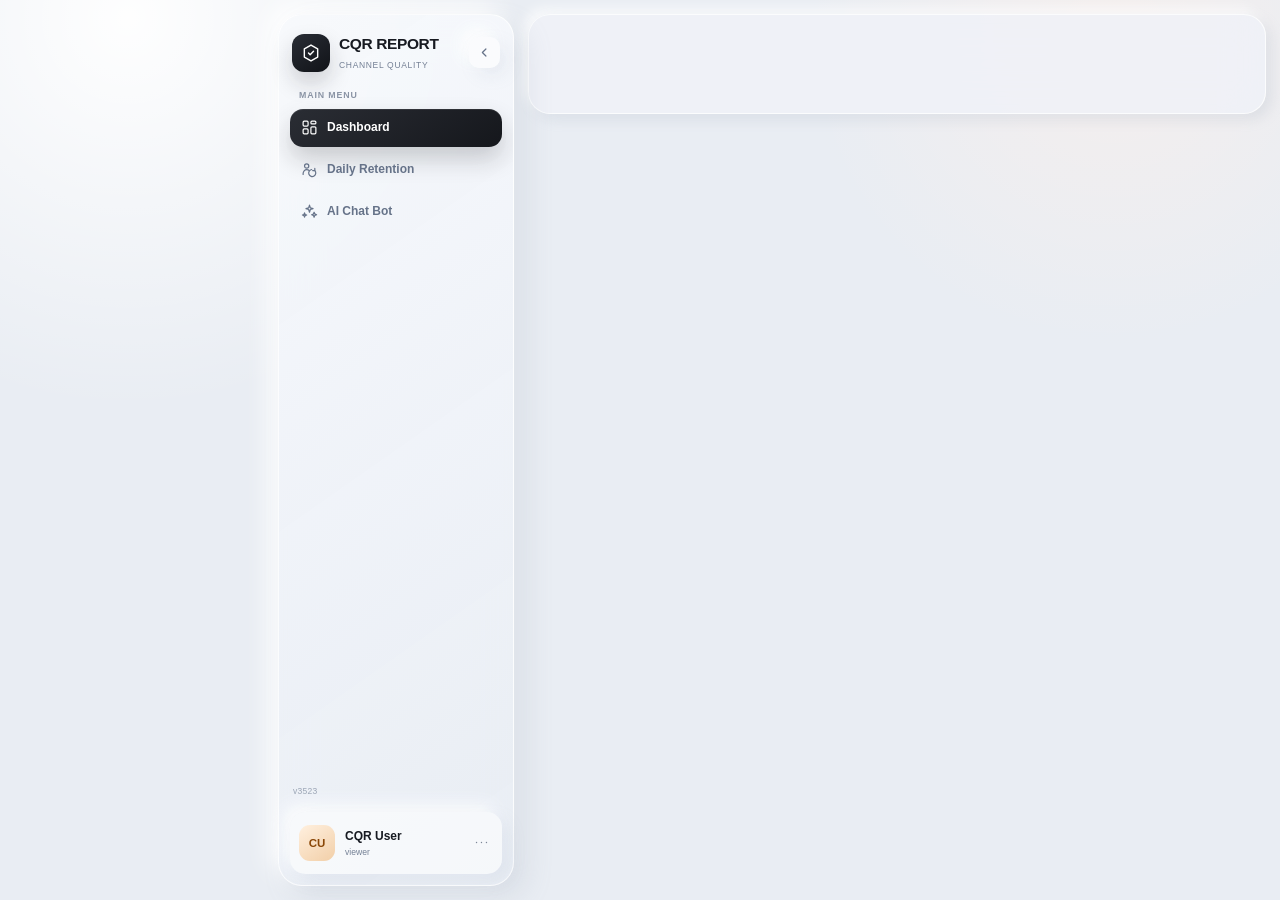
==== commit 5857d65b: "Make cleanup async and add clear verification polling 3523" ====
--- a/copilot.html
+++ b/copilot.html
@@ -7,7 +7,7 @@
   <meta name="viewport" content="width=device-width, initial-scale=1">
   <title>CQR Report</title>
   <meta name="description" content="CQR Report operations dashboard">
-  <link rel="stylesheet" href="./ui-v2-local/app/assets/css/presentation-final/copilot-final.css?v=3519">
+  <link rel="stylesheet" href="./ui-v2-local/app/assets/css/presentation-final/copilot-final.css?v=3520">
   <style id="cqr-daily-retention-critical-icons">.dr-ico{width:18px!important;height:18px!important;max-width:18px!important;max-height:18px!important;flex:none;vertical-align:-3px}.dr-ico-sm{width:15px!important;height:15px!important;max-width:15px!important;max-height:15px!important}.dr-ico-lg{width:22px!important;height:22px!important;max-width:22px!important;max-height:22px!important}</style>
   <link id="cqr-daily-retention-v3502-style" rel="stylesheet" href="./ui-v2-local/app/assets/css/daily-retention.css?v=3502">
   <!-- CQR SHARED SIDEBAR START -->
@@ -24,9 +24,9 @@
   </div>
   <div id="modal-root"></div>
   <div id="toast-root" class="toast-root" aria-live="polite"></div>
-  <script type="module" src="./ui-v2-local/app/assets/js/presentation-final/app.js?v=3519"></script>
+  <script type="module" src="./ui-v2-local/app/assets/js/presentation-final/app.js?v=3523"></script>
   <!-- CQR SHARED SIDEBAR START -->
-  <script src="./ui-v2-local/app/assets/js/shared-shell/shared-sidebar.js?v=3518"></script>
+  <script src="./ui-v2-local/app/assets/js/shared-shell/shared-sidebar.js?v=3523"></script>
   <!-- CQR SHARED SIDEBAR END -->
 </body>
 </html>
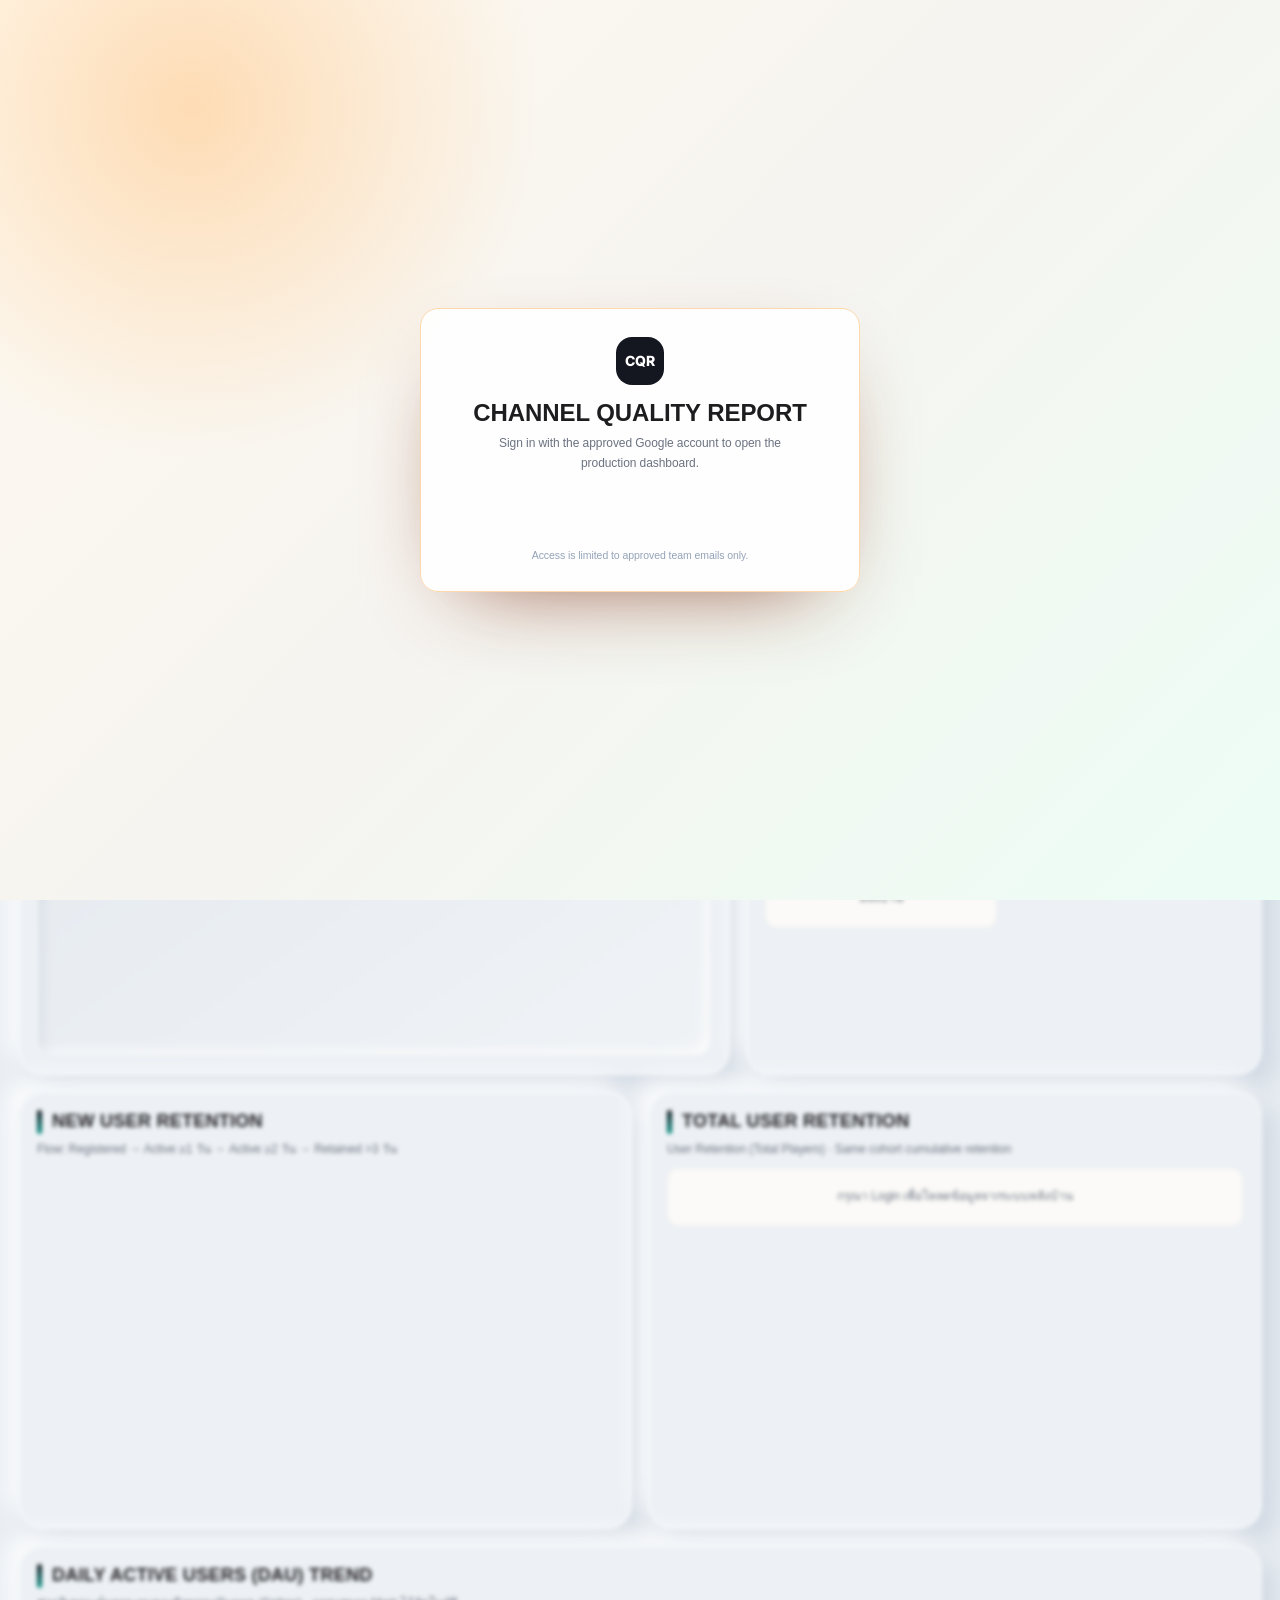
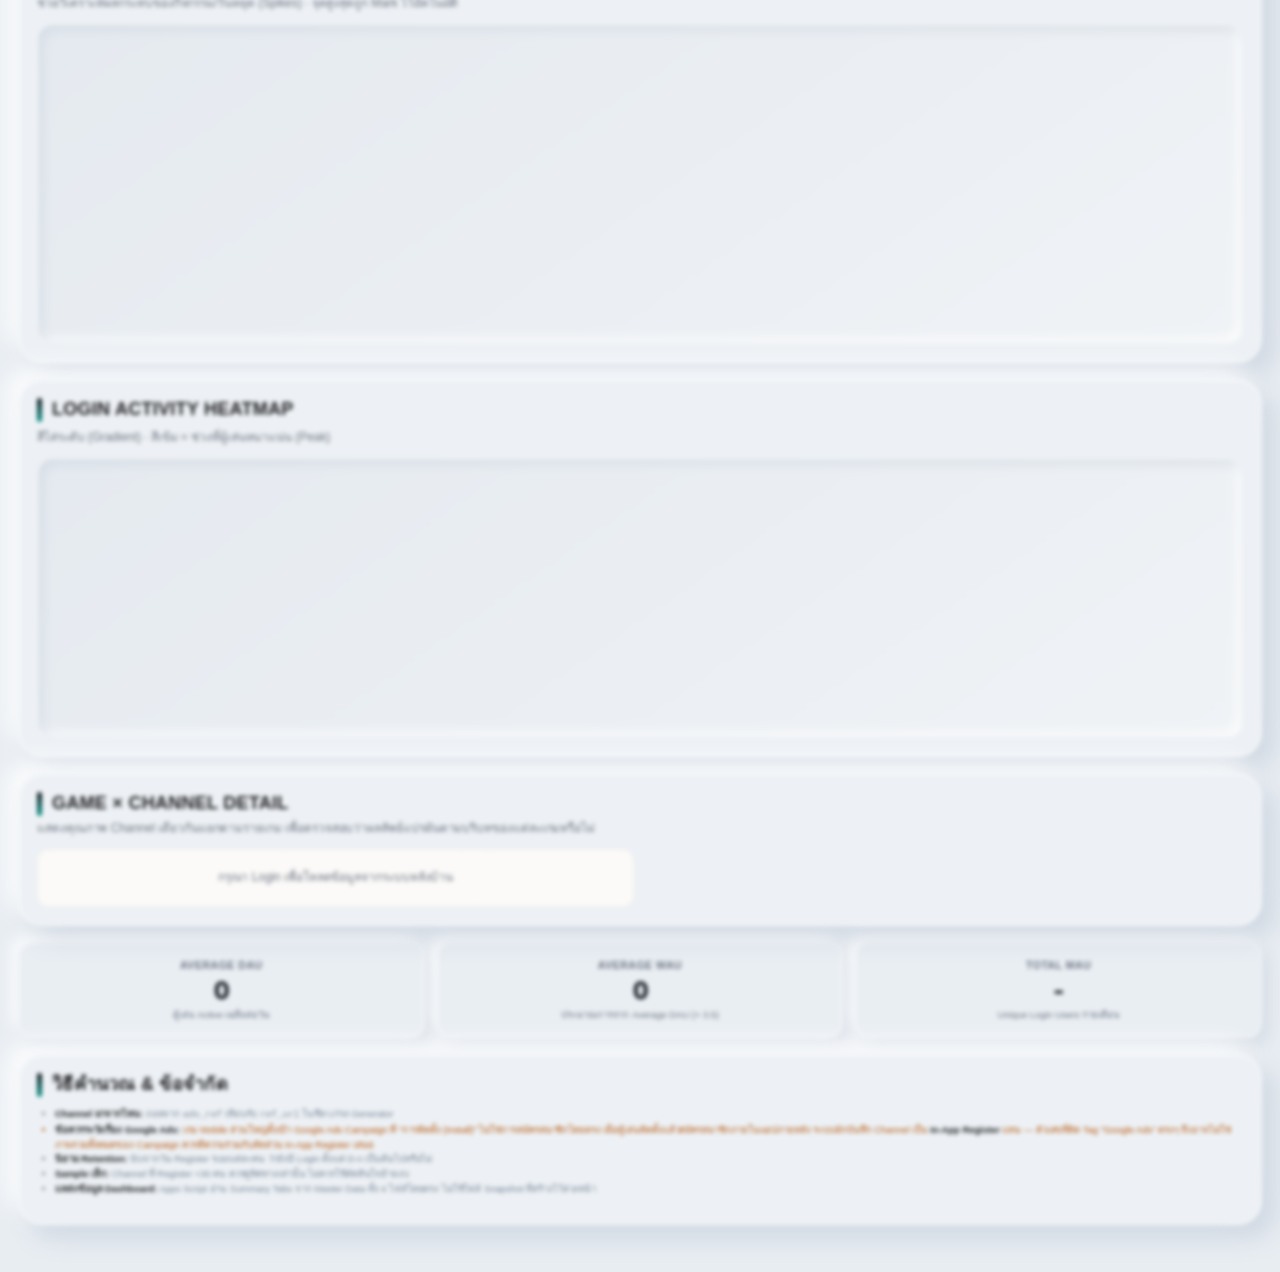
==== commit 983cbf6e: "Revert "Make cleanup async and add clear verification polling 3523" This reverts commit 5857d65b9959" ====
--- a/copilot.html
+++ b/copilot.html
@@ -24,9 +24,9 @@
   </div>
   <div id="modal-root"></div>
   <div id="toast-root" class="toast-root" aria-live="polite"></div>
-  <script type="module" src="./ui-v2-local/app/assets/js/presentation-final/app.js?v=3523"></script>
+  <script type="module" src="./ui-v2-local/app/assets/js/presentation-final/app.js?v=3521"></script>
   <!-- CQR SHARED SIDEBAR START -->
-  <script src="./ui-v2-local/app/assets/js/shared-shell/shared-sidebar.js?v=3523"></script>
+  <script src="./ui-v2-local/app/assets/js/shared-shell/shared-sidebar.js?v=3522"></script>
   <!-- CQR SHARED SIDEBAR END -->
 </body>
 </html>
